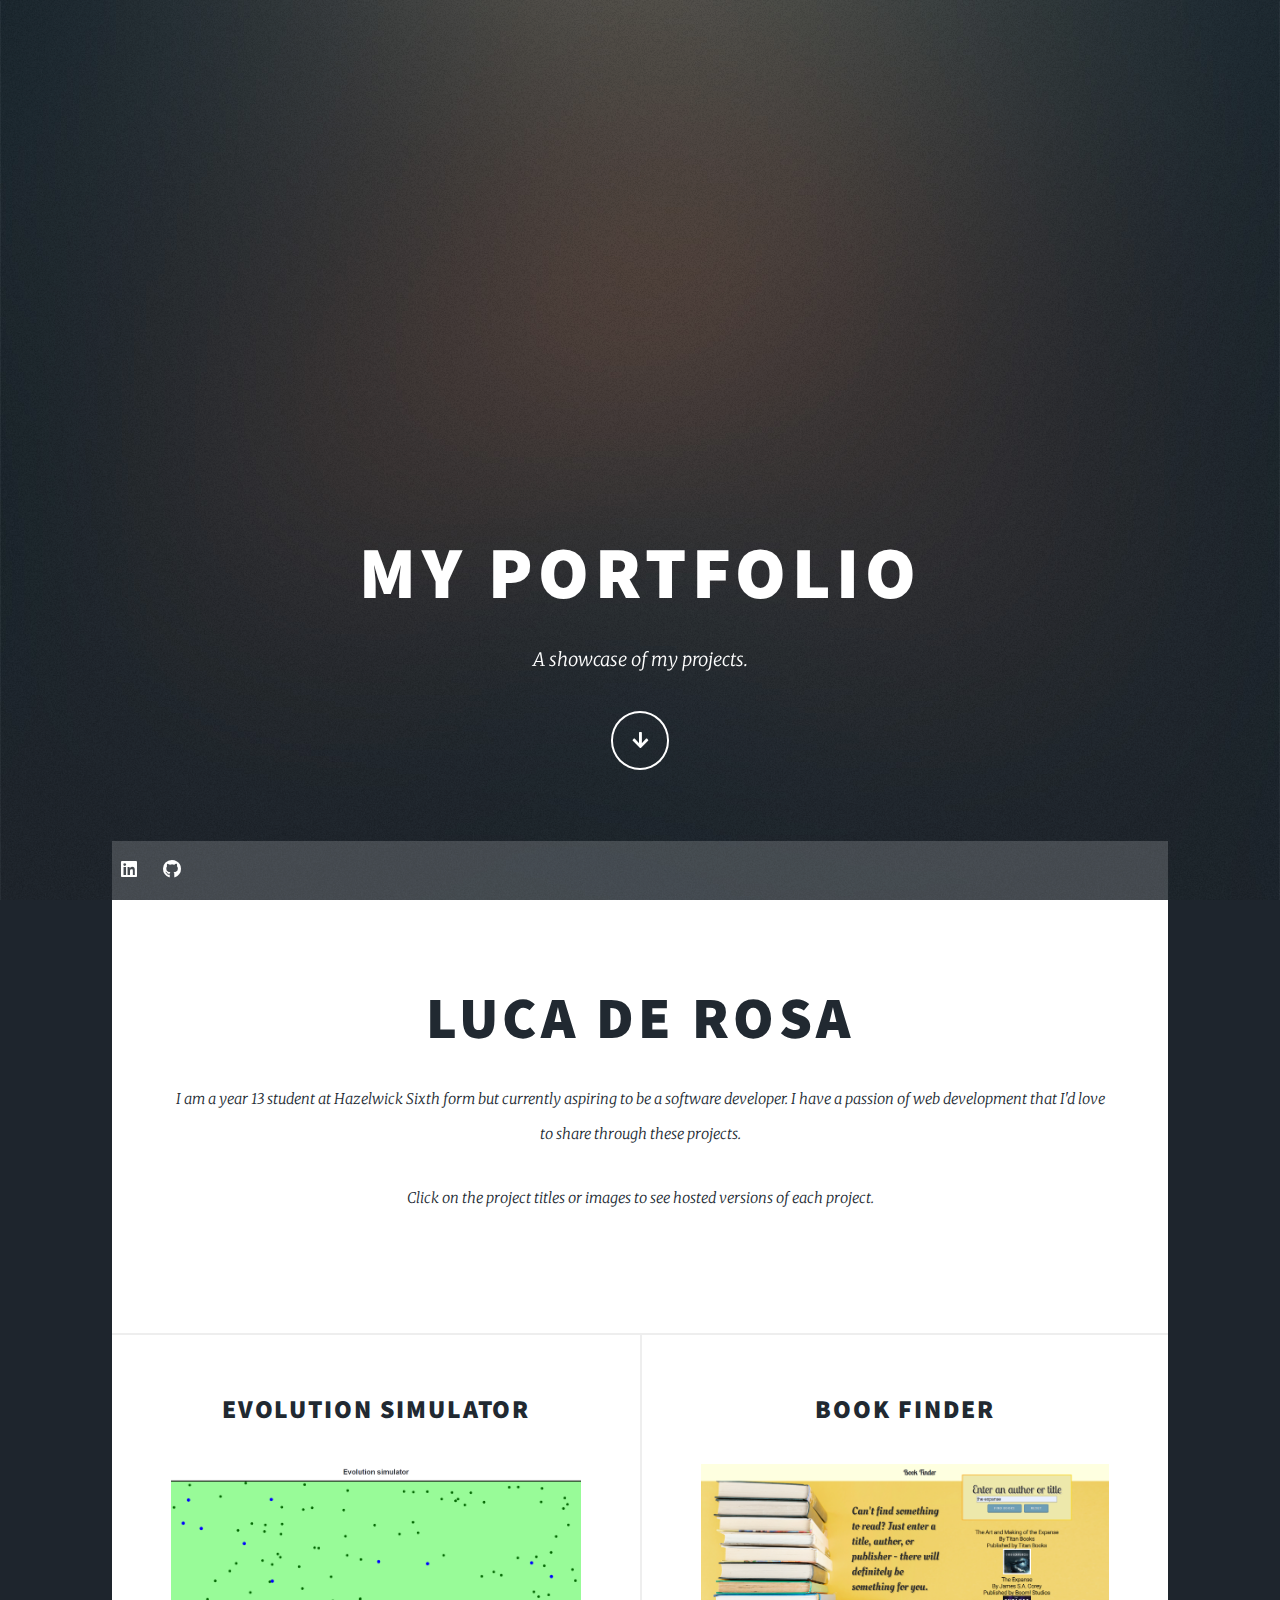
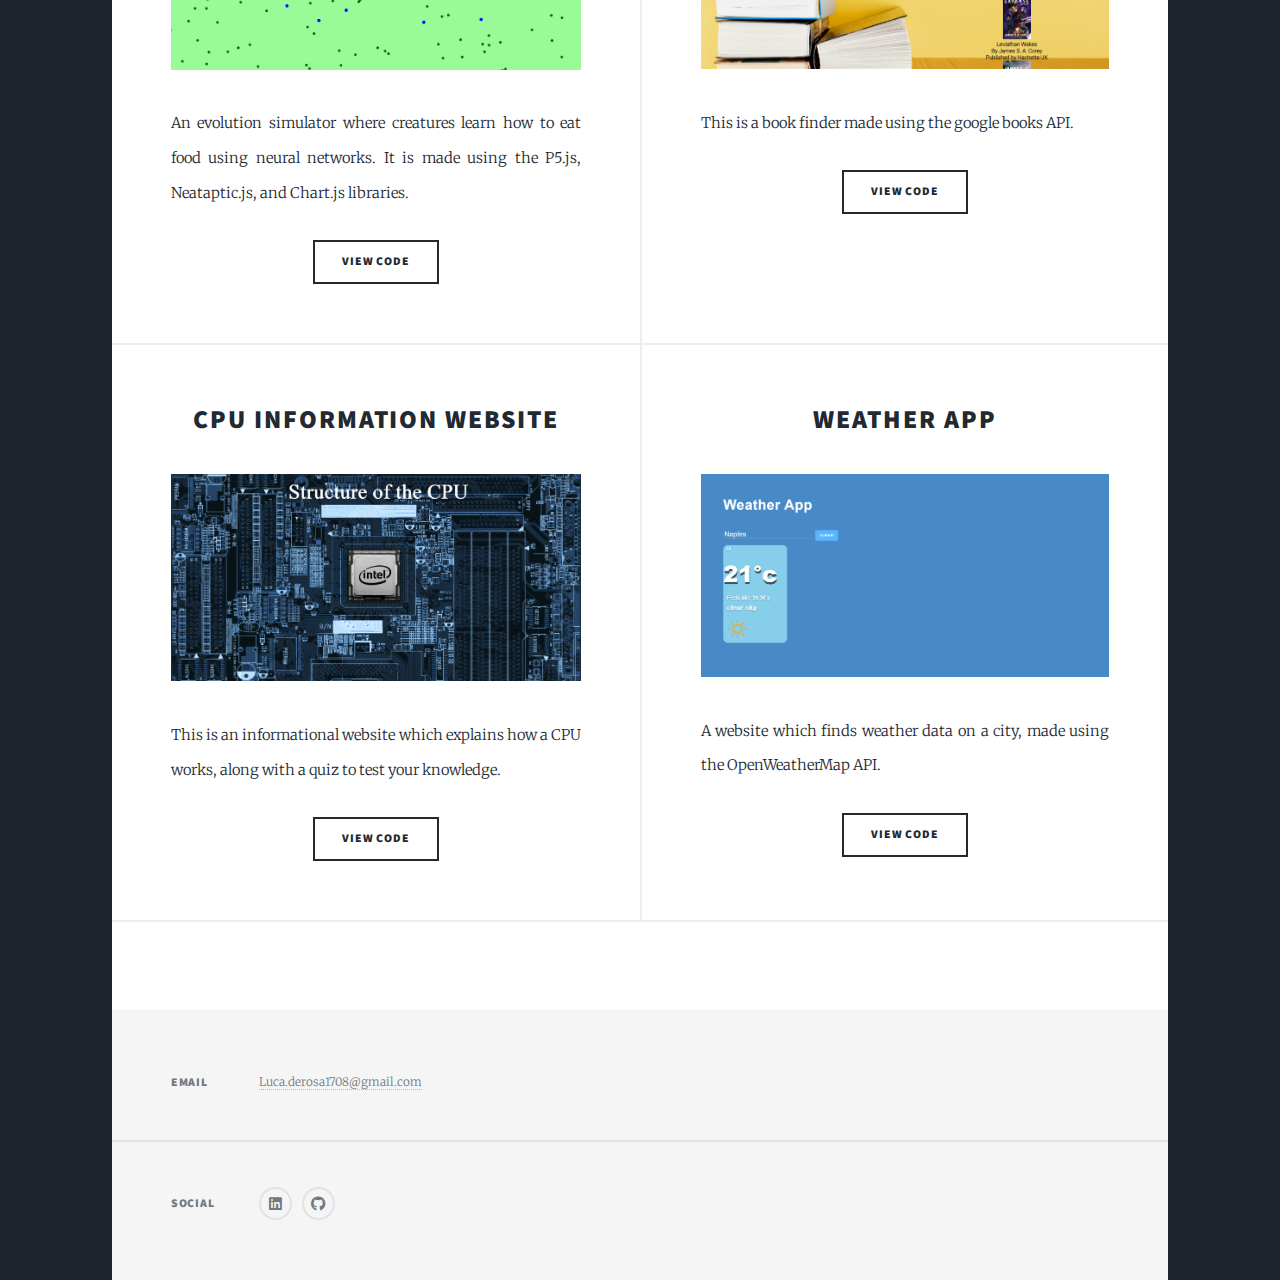
==== index.html @ 0106eb36 "Update index.html" ====
<!DOCTYPE HTML>
<!--
	Massively by HTML5 UP
	html5up.net | @ajlkn
	Free for personal and commercial use under the CCA 3.0 license (html5up.net/license)
-->
<html>
	<head>
		<title>Project Portfolio</title>
		<meta charset="utf-8" />
		<meta name="viewport" content="width=device-width, initial-scale=1, user-scalable=no" />
		<link rel="stylesheet" href="assets/css/main.css" />
		<noscript><link rel="stylesheet" href="assets/css/noscript.css" /></noscript>
	</head>
	<body class="is-preload">

		<!-- Wrapper -->
			<div id="wrapper" class="fade-in">

				<!-- Intro -->
					<div id="intro">
						<h1>My Portfolio</h1>
						<p>A showcase of my projects.</p>
						<ul class="actions">
							<li><a href="#header" class="button icon solid solo fa-arrow-down scrolly">Continue</a></li>
						</ul>
					</div>

				<!-- Header -->
					<header id="header"></header>
				<!-- Header -->


				

				<!-- Nav -->
					<nav id="nav">
						
						<ul class="icons">
							<li><a href="https://www.linkedin.com/in/luca-de-rosa-4002441b1/" target="_blank" class="icon brands fa-linkedin"><span class="label">LinkedIn</span></a></li>
							<li><a href="https://github.com/LJDR17" target="_blank" class="icon brands fa-github"><span class="label">GitHub</span></a></li>
						</ul>
					</nav>

				<!-- Main -->
					<div id="main">

						<!-- Featured Post -->
							<article class="post featured">
								<header class="major">
							
									<h2>Luca De Rosa</h2>
									<p>I am a year 13 student at Hazelwick Sixth form but currently aspiring to be a software developer. I have a passion of web development that I'd love to share through these projects.</p>
									<p>Click on the project titles or images to see hosted versions of each project.</p>
								</header>
								
								
							</article>

						<!-- Posts -->
							<section class="posts">
								<article>
									<header>
										
										<h2><a href="/Projects/Evolution-simulator-master/HTML%20project.html" target="_blank">Evolution Simulator<br /></a></h2>
									</header>
									<a href="/Projects/Evolution-simulator-master/HTML%20project.html" target="_blank" class="image fit"><img src="images/Evolution-simulator.PNG" alt="" /></a>
									<p>An evolution simulator where creatures learn how to eat food using neural networks. It is made using the P5.js, Neataptic.js, and Chart.js libraries.</p>
									<ul class="actions special">
										<li><a href="https://github.com/LJDR17/Evolution-simulator" target="_blank" class="button">View code</a></li>
									</ul>
								</article>
								<article>
									<header>
										
										<h2><a href="/Projects/Book%20Finder/index.html" target="_blank">Book Finder<br /></a></h2>
									</header>
									<a href="/Projects/Book%20Finder/index.html" target="_blank" class="image fit"><img src="images/BookFinder.PNG" alt="" /></a>
									<p>This is a book finder made using the google books API.</p>
									<ul class="actions special">
										<li><a href="https://github.com/LJDR17/JavaScript-programs/tree/master/Book%20finder" target="_blank" class="button">View code</a></li>
									</ul>
								</article>
								<article>
									<header>
										
										<h2><a href="/Projects/CPU/index.html" target="_blank">CPU information website<br /></a></h2>
									</header>
									<a href="/Projects/CPU/index.html" target="_blank" class="image fit"><img src="images/CPUwebsite.png" alt="" /></a>
									<p>This is an informational website which explains how a CPU works, along with a quiz to test your knowledge.</p>
									<ul class="actions special">
										<li><a href="https://github.com/LJDR17/Websites/tree/master/CPU" target="_blank" class="button">View code</a></li>
									</ul>
								</article>
								<article>
									<header>
										
										<h2><a href="/Projects/Weather%20app/index.html" target="_blank">Weather app<br /></a></h2>
									</header>
									<a href="/Projects/Weather%20app/index.html" target="_blank" class="image fit"><img src="images/weatherApp.PNG" alt="" /></a>
									<p>A website which finds weather data on a city, made using the OpenWeatherMap API.</p>
									<ul class="actions special">
										<li><a href="https://github.com/LJDR17/JavaScript-programs/tree/master/Weather%20app" target="_blank"class="button">View code</a></li>
									</ul>
								</article>
								
					
							</section>

						<!-- Footer -->
							<footer>
							</footer>

					</div>

				<!-- Footer -->
					<footer id="footer">
						
						<section class="split contact">
							
							<section>
								<h3>Email</h3>
								<p><a href="#">Luca.derosa1708@gmail.com</a></p>
							</section>
							<section>
								<h3>Social</h3>
								<ul class="icons alt">
									
									<li><a href="https://www.linkedin.com/in/luca-de-rosa-4002441b1/" target="_blank" class="icon brands alt fa-linkedin"><span class="label">LinkedIn</span></a></li>
									<li><a href="https://github.com/LJDR17" target="_blank" class="icon brands alt fa-github"><span class="label">GitHub</span></a></li>
								</ul>
							</section>
						</section>
					</footer>

				

			</div>

		<!-- Scripts -->
			<script src="assets/js/jquery.min.js"></script>
			<script src="assets/js/jquery.scrollex.min.js"></script>
			<script src="assets/js/jquery.scrolly.min.js"></script>
			<script src="assets/js/browser.min.js"></script>
			<script src="assets/js/breakpoints.min.js"></script>
			<script src="assets/js/util.js"></script>
			<script src="assets/js/main.js"></script>

	</body>
</html>
---- assets/css/main.css ----
@import url(fontawesome-all.min.css);
@import url("https://fonts.googleapis.com/css?family=Merriweather:300,700,300italic,700italic|Source+Sans+Pro:900");

/*
	Massively by HTML5 UP
	html5up.net | @ajlkn
	Free for personal and commercial use under the CCA 3.0 license (html5up.net/license)
*/

html, body, div, span, applet, object,
iframe, h1, h2, h3, h4, h5, h6, p, blockquote,
pre, a, abbr, acronym, address, big, cite,
code, del, dfn, em, img, ins, kbd, q, s, samp,
small, strike, strong, sub, sup, tt, var, b,
u, i, center, dl, dt, dd, ol, ul, li, fieldset,
form, label, legend, table, caption, tbody,
tfoot, thead, tr, th, td, article, aside,
canvas, details, embed, figure, figcaption,
footer, header, hgroup, menu, nav, output, ruby,
section, summary, time, mark, audio, video {
	margin: 0;
	padding: 0;
	border: 0;
	font-size: 100%;
	font: inherit;
	vertical-align: baseline;}

article, aside, details, figcaption, figure,
footer, header, hgroup, menu, nav, section {
	display: block;}

body {
	line-height: 1;
}

ol, ul {
	list-style: none;
}

blockquote, q {
	quotes: none;
}

	blockquote:before, blockquote:after, q:before, q:after {
		content: '';
		content: none;
	}

table {
	border-collapse: collapse;
	border-spacing: 0;
}

body {
	-webkit-text-size-adjust: none;
}

mark {
	background-color: transparent;
	color: inherit;
}

input::-moz-focus-inner {
	border: 0;
	padding: 0;
}

input, select, textarea {
	-moz-appearance: none;
	-webkit-appearance: none;
	-ms-appearance: none;
	appearance: none;
}

/* Basic */

	@-ms-viewport {
		width: device-width;
	}

	body {
		-ms-overflow-style: scrollbar;
	}

	@media screen and (max-width: 480px) {

		html, body {
			min-width: 320px;
		}

	}

	html {
		box-sizing: border-box;
	}

	*, *:before, *:after {
		box-sizing: inherit;
	}

	body {
		background-color: #1e252d;
	}

		body.is-preload *, body.is-preload *:before, body.is-preload *:after {
			-moz-animation: none !important;
			-webkit-animation: none !important;
			-ms-animation: none !important;
			animation: none !important;
			-moz-transition: none !important;
			-webkit-transition: none !important;
			-ms-transition: none !important;
			transition: none !important;
		}

/* Type */

	html {
		font-size: 16pt;
	}

		@media screen and (max-width: 1680px) {

			html {
				font-size: 12pt;
			}

		}

		@media screen and (max-width: 1280px) {

			html {
				font-size: 11pt;
			}

		}

		@media screen and (max-width: 360px) {

			html {
				font-size: 10pt;
			}

		}

	body {
		color: #212931;
	}

	body, input, select, textarea {
		font-family: "Merriweather", Georgia, serif;
		font-weight: 300;
		font-size: 1rem;
		line-height: 2.375;
	}

	a {
		-moz-transition: color 0.2s ease-in-out, background-color 0.2s ease-in-out, border-color 0.2s ease-in-out, box-shadow 0.2s ease-in-out;
		-webkit-transition: color 0.2s ease-in-out, background-color 0.2s ease-in-out, border-color 0.2s ease-in-out, box-shadow 0.2s ease-in-out;
		-ms-transition: color 0.2s ease-in-out, background-color 0.2s ease-in-out, border-color 0.2s ease-in-out, box-shadow 0.2s ease-in-out;
		transition: color 0.2s ease-in-out, background-color 0.2s ease-in-out, border-color 0.2s ease-in-out, box-shadow 0.2s ease-in-out;
		border-bottom: dotted 1px;
		text-decoration: none;
	}

		a:hover {
			border-bottom-color: transparent;
		}

	strong, b {
		font-weight: 600;
	}

	em, i {
		font-style: italic;
	}

	p {
		text-align: justify;
		margin: 0 0 2rem 0;
	}

	h1, h2, h3, h4, h5, h6 {
		font-family: "Source Sans Pro", Helvetica, sans-serif;
		font-weight: 900;
		line-height: 1.5;
		letter-spacing: 0.075em;
		text-transform: uppercase;
		margin: 0 0 1rem 0;
	}

		h1 a, h2 a, h3 a, h4 a, h5 a, h6 a {
			border-bottom: 0;
			color: inherit;
			text-decoration: none;
		}

	h1 {
		font-size: 4rem;
		line-height: 1.1;
		margin: 0 0 2rem 0;
	}

	h2 {
		font-size: 1.75rem;
		line-height: 1.3;
		margin: 0 0 1.5rem 0;
	}

	h3 {
		font-size: 1.25rem;
		margin: 0 0 1.5rem 0;
	}

	h4 {
		font-size: 1rem;
	}

	h5 {
		font-size: 0.9rem;
	}

	h6 {
		font-size: 0.8rem;
	}

	sub {
		font-size: 0.8rem;
		position: relative;
		top: 0.5rem;
	}

	sup {
		font-size: 0.8rem;
		position: relative;
		top: -0.5rem;
	}

	blockquote {
		border-left: solid 4px;
		font-style: italic;
		margin: 0 0 2rem 0;
		padding: 0.5rem 0 0.5rem 2rem;
	}

	code {
		border: solid 2px;
		font-family: "Courier New", monospace;
		font-size: 0.9rem;
		margin: 0 0.25rem;
		padding: 0.25rem 0.65rem;
	}

	pre {
		-webkit-overflow-scrolling: touch;
		font-family: "Courier New", monospace;
		font-size: 0.9rem;
		margin: 0 0 2rem 0;
	}

		pre code {
			display: block;
			line-height: 1.75;
			padding: 1rem 1.5rem;
			overflow-x: auto;
		}

	hr {
		border: 0;
		border-bottom: solid 2px;
		margin: 3rem 0;
	}

		hr.major {
			margin: 5rem 0;
		}

	.align-left {
		text-align: left;
	}

	.align-center {
		text-align: center;
	}

	.align-right {
		text-align: right;
	}

	input, select, textarea {
		color: #212931;
	}

	a {
		color: #212931;
		border-bottom-color: rgba(33, 41, 49, 0.5);
	}

		a:hover {
			border-bottom-color: transparent;
			color: #18bfef !important;
		}

	strong, b {
		color: #212931;
	}

	h1, h2, h3, h4, h5, h6 {
		color: #212931;
	}

	blockquote {
		border-left-color: #eeeeee;
	}

	code {
		background: rgba(220, 220, 220, 0.25);
		border-color: #eeeeee;
	}

	hr {
		border-bottom-color: #eeeeee;
	}

/* Row */

	.row {
		display: flex;
		flex-wrap: wrap;
		box-sizing: border-box;
		align-items: stretch;
	}

		.row > * {
			box-sizing: border-box;
		}

		.row.gtr-uniform > * > :last-child {
			margin-bottom: 0;
		}

		.row.aln-left {
			justify-content: flex-start;
		}

		.row.aln-center {
			justify-content: center;
		}

		.row.aln-right {
			justify-content: flex-end;
		}

		.row.aln-top {
			align-items: flex-start;
		}

		.row.aln-middle {
			align-items: center;
		}

		.row.aln-bottom {
			align-items: flex-end;
		}

		.row > .imp {
			order: -1;
		}

		.row > .col-1 {
			width: 8.33333%;
		}

		.row > .off-1 {
			margin-left: 8.33333%;
		}

		.row > .col-2 {
			width: 16.66667%;
		}

		.row > .off-2 {
			margin-left: 16.66667%;
		}

		.row > .col-3 {
			width: 25%;
		}

		.row > .off-3 {
			margin-left: 25%;
		}

		.row > .col-4 {
			width: 33.33333%;
		}

		.row > .off-4 {
			margin-left: 33.33333%;
		}

		.row > .col-5 {
			width: 41.66667%;
		}

		.row > .off-5 {
			margin-left: 41.66667%;
		}

		.row > .col-6 {
			width: 50%;
		}

		.row > .off-6 {
			margin-left: 50%;
		}

		.row > .col-7 {
			width: 58.33333%;
		}

		.row > .off-7 {
			margin-left: 58.33333%;
		}

		.row > .col-8 {
			width: 66.66667%;
		}

		.row > .off-8 {
			margin-left: 66.66667%;
		}

		.row > .col-9 {
			width: 75%;
		}

		.row > .off-9 {
			margin-left: 75%;
		}

		.row > .col-10 {
			width: 83.33333%;
		}

		.row > .off-10 {
			margin-left: 83.33333%;
		}

		.row > .col-11 {
			width: 91.66667%;
		}

		.row > .off-11 {
			margin-left: 91.66667%;
		}

		.row > .col-12 {
			width: 100%;
		}

		.row > .off-12 {
			margin-left: 100%;
		}

		.row.gtr-0 {
			margin-top: 0;
			margin-left: 0rem;
		}

			.row.gtr-0 > * {
				padding: 0 0 0 0rem;
			}

			.row.gtr-0.gtr-uniform {
				margin-top: 0rem;
			}

				.row.gtr-0.gtr-uniform > * {
					padding-top: 0rem;
				}

		.row.gtr-25 {
			margin-top: 0;
			margin-left: -0.375rem;
		}

			.row.gtr-25 > * {
				padding: 0 0 0 0.375rem;
			}

			.row.gtr-25.gtr-uniform {
				margin-top: -0.375rem;
			}

				.row.gtr-25.gtr-uniform > * {
					padding-top: 0.375rem;
				}

		.row.gtr-50 {
			margin-top: 0;
			margin-left: -0.75rem;
		}

			.row.gtr-50 > * {
				padding: 0 0 0 0.75rem;
			}

			.row.gtr-50.gtr-uniform {
				margin-top: -0.75rem;
			}

				.row.gtr-50.gtr-uniform > * {
					padding-top: 0.75rem;
				}

		.row {
			margin-top: 0;
			margin-left: -1.5rem;
		}

			.row > * {
				padding: 0 0 0 1.5rem;
			}

			.row.gtr-uniform {
				margin-top: -1.5rem;
			}

				.row.gtr-uniform > * {
					padding-top: 1.5rem;
				}

		.row.gtr-150 {
			margin-top: 0;
			margin-left: -2.25rem;
		}

			.row.gtr-150 > * {
				padding: 0 0 0 2.25rem;
			}

			.row.gtr-150.gtr-uniform {
				margin-top: -2.25rem;
			}

				.row.gtr-150.gtr-uniform > * {
					padding-top: 2.25rem;
				}

		.row.gtr-200 {
			margin-top: 0;
			margin-left: -3rem;
		}

			.row.gtr-200 > * {
				padding: 0 0 0 3rem;
			}

			.row.gtr-200.gtr-uniform {
				margin-top: -3rem;
			}

				.row.gtr-200.gtr-uniform > * {
					padding-top: 3rem;
				}

		@media screen and (max-width: 1680px) {

			.row {
				display: flex;
				flex-wrap: wrap;
				box-sizing: border-box;
				align-items: stretch;
			}

				.row > * {
					box-sizing: border-box;
				}

				.row.gtr-uniform > * > :last-child {
					margin-bottom: 0;
				}

				.row.aln-left {
					justify-content: flex-start;
				}

				.row.aln-center {
					justify-content: center;
				}

				.row.aln-right {
					justify-content: flex-end;
				}

				.row.aln-top {
					align-items: flex-start;
				}

				.row.aln-middle {
					align-items: center;
				}

				.row.aln-bottom {
					align-items: flex-end;
				}

				.row > .imp-xlarge {
					order: -1;
				}

				.row > .col-1-xlarge {
					width: 8.33333%;
				}

				.row > .off-1-xlarge {
					margin-left: 8.33333%;
				}

				.row > .col-2-xlarge {
					width: 16.66667%;
				}

				.row > .off-2-xlarge {
					margin-left: 16.66667%;
				}

				.row > .col-3-xlarge {
					width: 25%;
				}

				.row > .off-3-xlarge {
					margin-left: 25%;
				}

				.row > .col-4-xlarge {
					width: 33.33333%;
				}

				.row > .off-4-xlarge {
					margin-left: 33.33333%;
				}

				.row > .col-5-xlarge {
					width: 41.66667%;
				}

				.row > .off-5-xlarge {
					margin-left: 41.66667%;
				}

				.row > .col-6-xlarge {
					width: 50%;
				}

				.row > .off-6-xlarge {
					margin-left: 50%;
				}

				.row > .col-7-xlarge {
					width: 58.33333%;
				}

				.row > .off-7-xlarge {
					margin-left: 58.33333%;
				}

				.row > .col-8-xlarge {
					width: 66.66667%;
				}

				.row > .off-8-xlarge {
					margin-left: 66.66667%;
				}

				.row > .col-9-xlarge {
					width: 75%;
				}

				.row > .off-9-xlarge {
					margin-left: 75%;
				}

				.row > .col-10-xlarge {
					width: 83.33333%;
				}

				.row > .off-10-xlarge {
					margin-left: 83.33333%;
				}

				.row > .col-11-xlarge {
					width: 91.66667%;
				}

				.row > .off-11-xlarge {
					margin-left: 91.66667%;
				}

				.row > .col-12-xlarge {
					width: 100%;
				}

				.row > .off-12-xlarge {
					margin-left: 100%;
				}

				.row.gtr-0 {
					margin-top: 0;
					margin-left: 0rem;
				}

					.row.gtr-0 > * {
						padding: 0 0 0 0rem;
					}

					.row.gtr-0.gtr-uniform {
						margin-top: 0rem;
					}

						.row.gtr-0.gtr-uniform > * {
							padding-top: 0rem;
						}

				.row.gtr-25 {
					margin-top: 0;
					margin-left: -0.375rem;
				}

					.row.gtr-25 > * {
						padding: 0 0 0 0.375rem;
					}

					.row.gtr-25.gtr-uniform {
						margin-top: -0.375rem;
					}

						.row.gtr-25.gtr-uniform > * {
							padding-top: 0.375rem;
						}

				.row.gtr-50 {
					margin-top: 0;
					margin-left: -0.75rem;
				}

					.row.gtr-50 > * {
						padding: 0 0 0 0.75rem;
					}

					.row.gtr-50.gtr-uniform {
						margin-top: -0.75rem;
					}

						.row.gtr-50.gtr-uniform > * {
							padding-top: 0.75rem;
						}

				.row {
					margin-top: 0;
					margin-left: -1.5rem;
				}

					.row > * {
						padding: 0 0 0 1.5rem;
					}

					.row.gtr-uniform {
						margin-top: -1.5rem;
					}

						.row.gtr-uniform > * {
							padding-top: 1.5rem;
						}

				.row.gtr-150 {
					margin-top: 0;
					margin-left: -2.25rem;
				}

					.row.gtr-150 > * {
						padding: 0 0 0 2.25rem;
					}

					.row.gtr-150.gtr-uniform {
						margin-top: -2.25rem;
					}

						.row.gtr-150.gtr-uniform > * {
							padding-top: 2.25rem;
						}

				.row.gtr-200 {
					margin-top: 0;
					margin-left: -3rem;
				}

					.row.gtr-200 > * {
						padding: 0 0 0 3rem;
					}

					.row.gtr-200.gtr-uniform {
						margin-top: -3rem;
					}

						.row.gtr-200.gtr-uniform > * {
							padding-top: 3rem;
						}

		}

		@media screen and (max-width: 1280px) {

			.row {
				display: flex;
				flex-wrap: wrap;
				box-sizing: border-box;
				align-items: stretch;
			}

				.row > * {
					box-sizing: border-box;
				}

				.row.gtr-uniform > * > :last-child {
					margin-bottom: 0;
				}

				.row.aln-left {
					justify-content: flex-start;
				}

				.row.aln-center {
					justify-content: center;
				}

				.row.aln-right {
					justify-content: flex-end;
				}

				.row.aln-top {
					align-items: flex-start;
				}

				.row.aln-middle {
					align-items: center;
				}

				.row.aln-bottom {
					align-items: flex-end;
				}

				.row > .imp-large {
					order: -1;
				}

				.row > .col-1-large {
					width: 8.33333%;
				}

				.row > .off-1-large {
					margin-left: 8.33333%;
				}

				.row > .col-2-large {
					width: 16.66667%;
				}

				.row > .off-2-large {
					margin-left: 16.66667%;
				}

				.row > .col-3-large {
					width: 25%;
				}

				.row > .off-3-large {
					margin-left: 25%;
				}

				.row > .col-4-large {
					width: 33.33333%;
				}

				.row > .off-4-large {
					margin-left: 33.33333%;
				}

				.row > .col-5-large {
					width: 41.66667%;
				}

				.row > .off-5-large {
					margin-left: 41.66667%;
				}

				.row > .col-6-large {
					width: 50%;
				}

				.row > .off-6-large {
					margin-left: 50%;
				}

				.row > .col-7-large {
					width: 58.33333%;
				}

				.row > .off-7-large {
					margin-left: 58.33333%;
				}

				.row > .col-8-large {
					width: 66.66667%;
				}

				.row > .off-8-large {
					margin-left: 66.66667%;
				}

				.row > .col-9-large {
					width: 75%;
				}

				.row > .off-9-large {
					margin-left: 75%;
				}

				.row > .col-10-large {
					width: 83.33333%;
				}

				.row > .off-10-large {
					margin-left: 83.33333%;
				}

				.row > .col-11-large {
					width: 91.66667%;
				}

				.row > .off-11-large {
					margin-left: 91.66667%;
				}

				.row > .col-12-large {
					width: 100%;
				}

				.row > .off-12-large {
					margin-left: 100%;
				}

				.row.gtr-0 {
					margin-top: 0;
					margin-left: 0rem;
				}

					.row.gtr-0 > * {
						padding: 0 0 0 0rem;
					}

					.row.gtr-0.gtr-uniform {
						margin-top: 0rem;
					}

						.row.gtr-0.gtr-uniform > * {
							padding-top: 0rem;
						}

				.row.gtr-25 {
					margin-top: 0;
					margin-left: -0.375rem;
				}

					.row.gtr-25 > * {
						padding: 0 0 0 0.375rem;
					}

					.row.gtr-25.gtr-uniform {
						margin-top: -0.375rem;
					}

						.row.gtr-25.gtr-uniform > * {
							padding-top: 0.375rem;
						}

				.row.gtr-50 {
					margin-top: 0;
					margin-left: -0.75rem;
				}

					.row.gtr-50 > * {
						padding: 0 0 0 0.75rem;
					}

					.row.gtr-50.gtr-uniform {
						margin-top: -0.75rem;
					}

						.row.gtr-50.gtr-uniform > * {
							padding-top: 0.75rem;
						}

				.row {
					margin-top: 0;
					margin-left: -1.5rem;
				}

					.row > * {
						padding: 0 0 0 1.5rem;
					}

					.row.gtr-uniform {
						margin-top: -1.5rem;
					}

						.row.gtr-uniform > * {
							padding-top: 1.5rem;
						}

				.row.gtr-150 {
					margin-top: 0;
					margin-left: -2.25rem;
				}

					.row.gtr-150 > * {
						padding: 0 0 0 2.25rem;
					}

					.row.gtr-150.gtr-uniform {
						margin-top: -2.25rem;
					}

						.row.gtr-150.gtr-uniform > * {
							padding-top: 2.25rem;
						}

				.row.gtr-200 {
					margin-top: 0;
					margin-left: -3rem;
				}

					.row.gtr-200 > * {
						padding: 0 0 0 3rem;
					}

					.row.gtr-200.gtr-uniform {
						margin-top: -3rem;
					}

						.row.gtr-200.gtr-uniform > * {
							padding-top: 3rem;
						}

		}

		@media screen and (max-width: 980px) {

			.row {
				display: flex;
				flex-wrap: wrap;
				box-sizing: border-box;
				align-items: stretch;
			}

				.row > * {
					box-sizing: border-box;
				}

				.row.gtr-uniform > * > :last-child {
					margin-bottom: 0;
				}

				.row.aln-left {
					justify-content: flex-start;
				}

				.row.aln-center {
					justify-content: center;
				}

				.row.aln-right {
					justify-content: flex-end;
				}

				.row.aln-top {
					align-items: flex-start;
				}

				.row.aln-middle {
					align-items: center;
				}

				.row.aln-bottom {
					align-items: flex-end;
				}

				.row > .imp-medium {
					order: -1;
				}

				.row > .col-1-medium {
					width: 8.33333%;
				}

				.row > .off-1-medium {
					margin-left: 8.33333%;
				}

				.row > .col-2-medium {
					width: 16.66667%;
				}

				.row > .off-2-medium {
					margin-left: 16.66667%;
				}

				.row > .col-3-medium {
					width: 25%;
				}

				.row > .off-3-medium {
					margin-left: 25%;
				}

				.row > .col-4-medium {
					width: 33.33333%;
				}

				.row > .off-4-medium {
					margin-left: 33.33333%;
				}

				.row > .col-5-medium {
					width: 41.66667%;
				}

				.row > .off-5-medium {
					margin-left: 41.66667%;
				}

				.row > .col-6-medium {
					width: 50%;
				}

				.row > .off-6-medium {
					margin-left: 50%;
				}

				.row > .col-7-medium {
					width: 58.33333%;
				}

				.row > .off-7-medium {
					margin-left: 58.33333%;
				}

				.row > .col-8-medium {
					width: 66.66667%;
				}

				.row > .off-8-medium {
					margin-left: 66.66667%;
				}

				.row > .col-9-medium {
					width: 75%;
				}

				.row > .off-9-medium {
					margin-left: 75%;
				}

				.row > .col-10-medium {
					width: 83.33333%;
				}

				.row > .off-10-medium {
					margin-left: 83.33333%;
				}

				.row > .col-11-medium {
					width: 91.66667%;
				}

				.row > .off-11-medium {
					margin-left: 91.66667%;
				}

				.row > .col-12-medium {
					width: 100%;
				}

				.row > .off-12-medium {
					margin-left: 100%;
				}

				.row.gtr-0 {
					margin-top: 0;
					margin-left: 0rem;
				}

					.row.gtr-0 > * {
						padding: 0 0 0 0rem;
					}

					.row.gtr-0.gtr-uniform {
						margin-top: 0rem;
					}

						.row.gtr-0.gtr-uniform > * {
							padding-top: 0rem;
						}

				.row.gtr-25 {
					margin-top: 0;
					margin-left: -0.375rem;
				}

					.row.gtr-25 > * {
						padding: 0 0 0 0.375rem;
					}

					.row.gtr-25.gtr-uniform {
						margin-top: -0.375rem;
					}

						.row.gtr-25.gtr-uniform > * {
							padding-top: 0.375rem;
						}

				.row.gtr-50 {
					margin-top: 0;
					margin-left: -0.75rem;
				}

					.row.gtr-50 > * {
						padding: 0 0 0 0.75rem;
					}

					.row.gtr-50.gtr-uniform {
						margin-top: -0.75rem;
					}

						.row.gtr-50.gtr-uniform > * {
							padding-top: 0.75rem;
						}

				.row {
					margin-top: 0;
					margin-left: -1.5rem;
				}

					.row > * {
						padding: 0 0 0 1.5rem;
					}

					.row.gtr-uniform {
						margin-top: -1.5rem;
					}

						.row.gtr-uniform > * {
							padding-top: 1.5rem;
						}

				.row.gtr-150 {
					margin-top: 0;
					margin-left: -2.25rem;
				}

					.row.gtr-150 > * {
						padding: 0 0 0 2.25rem;
					}

					.row.gtr-150.gtr-uniform {
						margin-top: -2.25rem;
					}

						.row.gtr-150.gtr-uniform > * {
							padding-top: 2.25rem;
						}

				.row.gtr-200 {
					margin-top: 0;
					margin-left: -3rem;
				}

					.row.gtr-200 > * {
						padding: 0 0 0 3rem;
					}

					.row.gtr-200.gtr-uniform {
						margin-top: -3rem;
					}

						.row.gtr-200.gtr-uniform > * {
							padding-top: 3rem;
						}

		}

		@media screen and (max-width: 736px) {

			.row {
				display: flex;
				flex-wrap: wrap;
				box-sizing: border-box;
				align-items: stretch;
			}

				.row > * {
					box-sizing: border-box;
				}

				.row.gtr-uniform > * > :last-child {
					margin-bottom: 0;
				}

				.row.aln-left {
					justify-content: flex-start;
				}

				.row.aln-center {
					justify-content: center;
				}

				.row.aln-right {
					justify-content: flex-end;
				}

				.row.aln-top {
					align-items: flex-start;
				}

				.row.aln-middle {
					align-items: center;
				}

				.row.aln-bottom {
					align-items: flex-end;
				}

				.row > .imp-small {
					order: -1;
				}

				.row > .col-1-small {
					width: 8.33333%;
				}

				.row > .off-1-small {
					margin-left: 8.33333%;
				}

				.row > .col-2-small {
					width: 16.66667%;
				}

				.row > .off-2-small {
					margin-left: 16.66667%;
				}

				.row > .col-3-small {
					width: 25%;
				}

				.row > .off-3-small {
					margin-left: 25%;
				}

				.row > .col-4-small {
					width: 33.33333%;
				}

				.row > .off-4-small {
					margin-left: 33.33333%;
				}

				.row > .col-5-small {
					width: 41.66667%;
				}

				.row > .off-5-small {
					margin-left: 41.66667%;
				}

				.row > .col-6-small {
					width: 50%;
				}

				.row > .off-6-small {
					margin-left: 50%;
				}

				.row > .col-7-small {
					width: 58.33333%;
				}

				.row > .off-7-small {
					margin-left: 58.33333%;
				}

				.row > .col-8-small {
					width: 66.66667%;
				}

				.row > .off-8-small {
					margin-left: 66.66667%;
				}

				.row > .col-9-small {
					width: 75%;
				}

				.row > .off-9-small {
					margin-left: 75%;
				}

				.row > .col-10-small {
					width: 83.33333%;
				}

				.row > .off-10-small {
					margin-left: 83.33333%;
				}

				.row > .col-11-small {
					width: 91.66667%;
				}

				.row > .off-11-small {
					margin-left: 91.66667%;
				}

				.row > .col-12-small {
					width: 100%;
				}

				.row > .off-12-small {
					margin-left: 100%;
				}

				.row.gtr-0 {
					margin-top: 0;
					margin-left: 0rem;
				}

					.row.gtr-0 > * {
						padding: 0 0 0 0rem;
					}

					.row.gtr-0.gtr-uniform {
						margin-top: 0rem;
					}

						.row.gtr-0.gtr-uniform > * {
							padding-top: 0rem;
						}

				.row.gtr-25 {
					margin-top: 0;
					margin-left: -0.375rem;
				}

					.row.gtr-25 > * {
						padding: 0 0 0 0.375rem;
					}

					.row.gtr-25.gtr-uniform {
						margin-top: -0.375rem;
					}

						.row.gtr-25.gtr-uniform > * {
							padding-top: 0.375rem;
						}

				.row.gtr-50 {
					margin-top: 0;
					margin-left: -0.75rem;
				}

					.row.gtr-50 > * {
						padding: 0 0 0 0.75rem;
					}

					.row.gtr-50.gtr-uniform {
						margin-top: -0.75rem;
					}

						.row.gtr-50.gtr-uniform > * {
							padding-top: 0.75rem;
						}

				.row {
					margin-top: 0;
					margin-left: -1.5rem;
				}

					.row > * {
						padding: 0 0 0 1.5rem;
					}

					.row.gtr-uniform {
						margin-top: -1.5rem;
					}

						.row.gtr-uniform > * {
							padding-top: 1.5rem;
						}

				.row.gtr-150 {
					margin-top: 0;
					margin-left: -2.25rem;
				}

					.row.gtr-150 > * {
						padding: 0 0 0 2.25rem;
					}

					.row.gtr-150.gtr-uniform {
						margin-top: -2.25rem;
					}

						.row.gtr-150.gtr-uniform > * {
							padding-top: 2.25rem;
						}

				.row.gtr-200 {
					margin-top: 0;
					margin-left: -3rem;
				}

					.row.gtr-200 > * {
						padding: 0 0 0 3rem;
					}

					.row.gtr-200.gtr-uniform {
						margin-top: -3rem;
					}

						.row.gtr-200.gtr-uniform > * {
							padding-top: 3rem;
						}

		}

		@media screen and (max-width: 480px) {

			.row {
				display: flex;
				flex-wrap: wrap;
				box-sizing: border-box;
				align-items: stretch;
			}

				.row > * {
					box-sizing: border-box;
				}

				.row.gtr-uniform > * > :last-child {
					margin-bottom: 0;
				}

				.row.aln-left {
					justify-content: flex-start;
				}

				.row.aln-center {
					justify-content: center;
				}

				.row.aln-right {
					justify-content: flex-end;
				}

				.row.aln-top {
					align-items: flex-start;
				}

				.row.aln-middle {
					align-items: center;
				}

				.row.aln-bottom {
					align-items: flex-end;
				}

				.row > .imp-xsmall {
					order: -1;
				}

				.row > .col-1-xsmall {
					width: 8.33333%;
				}

				.row > .off-1-xsmall {
					margin-left: 8.33333%;
				}

				.row > .col-2-xsmall {
					width: 16.66667%;
				}

				.row > .off-2-xsmall {
					margin-left: 16.66667%;
				}

				.row > .col-3-xsmall {
					width: 25%;
				}

				.row > .off-3-xsmall {
					margin-left: 25%;
				}

				.row > .col-4-xsmall {
					width: 33.33333%;
				}

				.row > .off-4-xsmall {
					margin-left: 33.33333%;
				}

				.row > .col-5-xsmall {
					width: 41.66667%;
				}

				.row > .off-5-xsmall {
					margin-left: 41.66667%;
				}

				.row > .col-6-xsmall {
					width: 50%;
				}

				.row > .off-6-xsmall {
					margin-left: 50%;
				}

				.row > .col-7-xsmall {
					width: 58.33333%;
				}

				.row > .off-7-xsmall {
					margin-left: 58.33333%;
				}

				.row > .col-8-xsmall {
					width: 66.66667%;
				}

				.row > .off-8-xsmall {
					margin-left: 66.66667%;
				}

				.row > .col-9-xsmall {
					width: 75%;
				}

				.row > .off-9-xsmall {
					margin-left: 75%;
				}

				.row > .col-10-xsmall {
					width: 83.33333%;
				}

				.row > .off-10-xsmall {
					margin-left: 83.33333%;
				}

				.row > .col-11-xsmall {
					width: 91.66667%;
				}

				.row > .off-11-xsmall {
					margin-left: 91.66667%;
				}

				.row > .col-12-xsmall {
					width: 100%;
				}

				.row > .off-12-xsmall {
					margin-left: 100%;
				}

				.row.gtr-0 {
					margin-top: 0;
					margin-left: 0rem;
				}

					.row.gtr-0 > * {
						padding: 0 0 0 0rem;
					}

					.row.gtr-0.gtr-uniform {
						margin-top: 0rem;
					}

						.row.gtr-0.gtr-uniform > * {
							padding-top: 0rem;
						}

				.row.gtr-25 {
					margin-top: 0;
					margin-left: -0.375rem;
				}

					.row.gtr-25 > * {
						padding: 0 0 0 0.375rem;
					}

					.row.gtr-25.gtr-uniform {
						margin-top: -0.375rem;
					}

						.row.gtr-25.gtr-uniform > * {
							padding-top: 0.375rem;
						}

				.row.gtr-50 {
					margin-top: 0;
					margin-left: -0.75rem;
				}

					.row.gtr-50 > * {
						padding: 0 0 0 0.75rem;
					}

					.row.gtr-50.gtr-uniform {
						margin-top: -0.75rem;
					}

						.row.gtr-50.gtr-uniform > * {
							padding-top: 0.75rem;
						}

				.row {
					margin-top: 0;
					margin-left: -1.5rem;
				}

					.row > * {
						padding: 0 0 0 1.5rem;
					}

					.row.gtr-uniform {
						margin-top: -1.5rem;
					}

						.row.gtr-uniform > * {
							padding-top: 1.5rem;
						}

				.row.gtr-150 {
					margin-top: 0;
					margin-left: -2.25rem;
				}

					.row.gtr-150 > * {
						padding: 0 0 0 2.25rem;
					}

					.row.gtr-150.gtr-uniform {
						margin-top: -2.25rem;
					}

						.row.gtr-150.gtr-uniform > * {
							padding-top: 2.25rem;
						}

				.row.gtr-200 {
					margin-top: 0;
					margin-left: -3rem;
				}

					.row.gtr-200 > * {
						padding: 0 0 0 3rem;
					}

					.row.gtr-200.gtr-uniform {
						margin-top: -3rem;
					}

						.row.gtr-200.gtr-uniform > * {
							padding-top: 3rem;
						}

		}

		@media screen and (max-width: 360px) {

			.row {
				display: flex;
				flex-wrap: wrap;
				box-sizing: border-box;
				align-items: stretch;
			}

				.row > * {
					box-sizing: border-box;
				}

				.row.gtr-uniform > * > :last-child {
					margin-bottom: 0;
				}

				.row.aln-left {
					justify-content: flex-start;
				}

				.row.aln-center {
					justify-content: center;
				}

				.row.aln-right {
					justify-content: flex-end;
				}

				.row.aln-top {
					align-items: flex-start;
				}

				.row.aln-middle {
					align-items: center;
				}

				.row.aln-bottom {
					align-items: flex-end;
				}

				.row > .imp-xxsmall {
					order: -1;
				}

				.row > .col-1-xxsmall {
					width: 8.33333%;
				}

				.row > .off-1-xxsmall {
					margin-left: 8.33333%;
				}

				.row > .col-2-xxsmall {
					width: 16.66667%;
				}

				.row > .off-2-xxsmall {
					margin-left: 16.66667%;
				}

				.row > .col-3-xxsmall {
					width: 25%;
				}

				.row > .off-3-xxsmall {
					margin-left: 25%;
				}

				.row > .col-4-xxsmall {
					width: 33.33333%;
				}

				.row > .off-4-xxsmall {
					margin-left: 33.33333%;
				}

				.row > .col-5-xxsmall {
					width: 41.66667%;
				}

				.row > .off-5-xxsmall {
					margin-left: 41.66667%;
				}

				.row > .col-6-xxsmall {
					width: 50%;
				}

				.row > .off-6-xxsmall {
					margin-left: 50%;
				}

				.row > .col-7-xxsmall {
					width: 58.33333%;
				}

				.row > .off-7-xxsmall {
					margin-left: 58.33333%;
				}

				.row > .col-8-xxsmall {
					width: 66.66667%;
				}

				.row > .off-8-xxsmall {
					margin-left: 66.66667%;
				}

				.row > .col-9-xxsmall {
					width: 75%;
				}

				.row > .off-9-xxsmall {
					margin-left: 75%;
				}

				.row > .col-10-xxsmall {
					width: 83.33333%;
				}

				.row > .off-10-xxsmall {
					margin-left: 83.33333%;
				}

				.row > .col-11-xxsmall {
					width: 91.66667%;
				}

				.row > .off-11-xxsmall {
					margin-left: 91.66667%;
				}

				.row > .col-12-xxsmall {
					width: 100%;
				}

				.row > .off-12-xxsmall {
					margin-left: 100%;
				}

				.row.gtr-0 {
					margin-top: 0;
					margin-left: 0rem;
				}

					.row.gtr-0 > * {
						padding: 0 0 0 0rem;
					}

					.row.gtr-0.gtr-uniform {
						margin-top: 0rem;
					}

						.row.gtr-0.gtr-uniform > * {
							padding-top: 0rem;
						}

				.row.gtr-25 {
					margin-top: 0;
					margin-left: -0.375rem;
				}

					.row.gtr-25 > * {
						padding: 0 0 0 0.375rem;
					}

					.row.gtr-25.gtr-uniform {
						margin-top: -0.375rem;
					}

						.row.gtr-25.gtr-uniform > * {
							padding-top: 0.375rem;
						}

				.row.gtr-50 {
					margin-top: 0;
					margin-left: -0.75rem;
				}

					.row.gtr-50 > * {
						padding: 0 0 0 0.75rem;
					}

					.row.gtr-50.gtr-uniform {
						margin-top: -0.75rem;
					}

						.row.gtr-50.gtr-uniform > * {
							padding-top: 0.75rem;
						}

				.row {
					margin-top: 0;
					margin-left: -1.5rem;
				}

					.row > * {
						padding: 0 0 0 1.5rem;
					}

					.row.gtr-uniform {
						margin-top: -1.5rem;
					}

						.row.gtr-uniform > * {
							padding-top: 1.5rem;
						}

				.row.gtr-150 {
					margin-top: 0;
					margin-left: -2.25rem;
				}

					.row.gtr-150 > * {
						padding: 0 0 0 2.25rem;
					}

					.row.gtr-150.gtr-uniform {
						margin-top: -2.25rem;
					}

						.row.gtr-150.gtr-uniform > * {
							padding-top: 2.25rem;
						}

				.row.gtr-200 {
					margin-top: 0;
					margin-left: -3rem;
				}

					.row.gtr-200 > * {
						padding: 0 0 0 3rem;
					}

					.row.gtr-200.gtr-uniform {
						margin-top: -3rem;
					}

						.row.gtr-200.gtr-uniform > * {
							padding-top: 3rem;
						}

		}

/* Box */

	.box {
		border: solid 2px;
		margin-bottom: 2rem;
		padding: 1.5rem;
	}

		.box > :last-child,
		.box > :last-child > :last-child,
		.box > :last-child > :last-child > :last-child {
			margin-bottom: 0;
		}

		.box.alt {
			border: 0;
			border-radius: 0;
			padding: 0;
		}

	.box {
		border-color: #eeeeee;
	}

/* Button */

	input[type="submit"],
	input[type="reset"],
	input[type="button"],
	button,
	.button {
		-moz-appearance: none;
		-webkit-appearance: none;
		-ms-appearance: none;
		appearance: none;
		-moz-transition: background-color 0.2s ease-in-out, box-shadow 0.2s ease-in-out, color 0.2s ease-in-out;
		-webkit-transition: background-color 0.2s ease-in-out, box-shadow 0.2s ease-in-out, color 0.2s ease-in-out;
		-ms-transition: background-color 0.2s ease-in-out, box-shadow 0.2s ease-in-out, color 0.2s ease-in-out;
		transition: background-color 0.2s ease-in-out, box-shadow 0.2s ease-in-out, color 0.2s ease-in-out;
		border: 0;
		border-radius: 0;
		cursor: pointer;
		display: inline-block;
		font-family: "Source Sans Pro", Helvetica, sans-serif;
		font-size: 0.8rem;
		font-weight: 900;
		letter-spacing: 0.075em;
		height: 3rem;
		line-height: 3rem;
		padding: 0 2rem;
		text-align: center;
		text-decoration: none;
		text-transform: uppercase;
		white-space: nowrap;
	}

		input[type="submit"].icon:before,
		input[type="reset"].icon:before,
		input[type="button"].icon:before,
		button.icon:before,
		.button.icon:before {
			margin-right: 0.5rem;
		}

		input[type="submit"].icon.solo,
		input[type="reset"].icon.solo,
		input[type="button"].icon.solo,
		button.icon.solo,
		.button.icon.solo {
			position: relative;
			width: 4rem;
			height: 4rem;
			line-height: 4rem;
			border-radius: 4rem;
			text-indent: 4rem;
			overflow: hidden;
			padding: 0;
			white-space: nowrap;
		}

			input[type="submit"].icon.solo:before,
			input[type="reset"].icon.solo:before,
			input[type="button"].icon.solo:before,
			button.icon.solo:before,
			.button.icon.solo:before {
				position: absolute;
				display: block;
				top: 0;
				left: 0;
				width: inherit;
				height: inherit;
				line-height: inherit;
				font-size: 1.25rem;
				margin-right: 0;
				text-align: center;
				text-indent: 0;
			}

		input[type="submit"].fit,
		input[type="reset"].fit,
		input[type="button"].fit,
		button.fit,
		.button.fit {
			width: 100%;
		}

		input[type="submit"].small,
		input[type="reset"].small,
		input[type="button"].small,
		button.small,
		.button.small {
			font-size: 0.7rem;
			height: 2.5rem;
			line-height: 2.5rem;
			padding: 0 1.5rem;
		}

		input[type="submit"].large,
		input[type="reset"].large,
		input[type="button"].large,
		button.large,
		.button.large {
			font-size: 0.9rem;
			height: 3.5rem;
			line-height: 3.5rem;
			padding: 0 2.75rem;
		}

		@media screen and (max-width: 980px) {

			input[type="submit"],
			input[type="reset"],
			input[type="button"],
			button,
			.button {
				font-size: 0.9rem;
				height: 3.25rem;
				line-height: 3.25rem;
			}

				input[type="submit"].large,
				input[type="reset"].large,
				input[type="button"].large,
				button.large,
				.button.large {
					font-size: 1rem;
					height: 3.75rem;
					line-height: 3.75rem;
				}

		}

		input[type="submit"].disabled, input[type="submit"]:disabled,
		input[type="reset"].disabled,
		input[type="reset"]:disabled,
		input[type="button"].disabled,
		input[type="button"]:disabled,
		button.disabled,
		button:disabled,
		.button.disabled,
		.button:disabled {
			pointer-events: none;
			opacity: 0.25;
		}

	input[type="submit"],
	input[type="reset"],
	input[type="button"],
	button,
	.button {
		background-color: transparent;
		box-shadow: inset 0 0 0 2px #212931;
		color: #212931 !important;
	}

		input[type="submit"]:hover,
		input[type="reset"]:hover,
		input[type="button"]:hover,
		button:hover,
		.button:hover {
			box-shadow: inset 0 0 0 2px #18bfef;
			color: #18bfef !important;
		}

		input[type="submit"].primary,
		input[type="reset"].primary,
		input[type="button"].primary,
		button.primary,
		.button.primary {
			background-color: #212931;
			box-shadow: none;
			color: #ffffff !important;
		}

			input[type="submit"].primary:hover,
			input[type="reset"].primary:hover,
			input[type="button"].primary:hover,
			button.primary:hover,
			.button.primary:hover {
				background-color: #18bfef;
			}

/* Form */

	form {
		margin: 0 0 2rem 0;
	}

		form > :last-child {
			margin-bottom: 0;
		}

		form > .fields {
			display: -moz-flex;
			display: -webkit-flex;
			display: -ms-flex;
			display: flex;
			-moz-flex-wrap: wrap;
			-webkit-flex-wrap: wrap;
			-ms-flex-wrap: wrap;
			flex-wrap: wrap;
			width: calc(100% + 3rem);
			margin: -1.5rem 0 2rem -1.5rem;
		}

			form > .fields > .field {
				-moz-flex-grow: 0;
				-webkit-flex-grow: 0;
				-ms-flex-grow: 0;
				flex-grow: 0;
				-moz-flex-shrink: 0;
				-webkit-flex-shrink: 0;
				-ms-flex-shrink: 0;
				flex-shrink: 0;
				padding: 1.5rem 0 0 1.5rem;
				width: calc(100% - 1.5rem);
			}

				form > .fields > .field.half {
					width: calc(50% - 0.75rem);
				}

				form > .fields > .field.third {
					width: calc(100%/3 - 0.5rem);
				}

				form > .fields > .field.quarter {
					width: calc(25% - 0.375rem);
				}

		@media screen and (max-width: 480px) {

			form > .fields {
				width: calc(100% + 3rem);
				margin: -1.5rem 0 2rem -1.5rem;
			}

				form > .fields > .field {
					padding: 1.5rem 0 0 1.5rem;
					width: calc(100% - 1.5rem);
				}

					form > .fields > .field.half {
						width: calc(100% - 1.5rem);
					}

					form > .fields > .field.third {
						width: calc(100% - 1.5rem);
					}

					form > .fields > .field.quarter {
						width: calc(100% - 1.5rem);
					}

		}

	label {
		display: block;
		font-family: "Source Sans Pro", Helvetica, sans-serif;
		font-weight: 900;
		line-height: 1.5;
		letter-spacing: 0.075em;
		font-size: 0.8rem;
		text-transform: uppercase;
		margin: 0 0 0.75rem 0;
	}

		@media screen and (max-width: 980px) {

			label {
				font-size: 0.9rem;
			}

		}

	input[type="text"],
	input[type="password"],
	input[type="email"],
	select,
	textarea {
		-moz-appearance: none;
		-webkit-appearance: none;
		-ms-appearance: none;
		appearance: none;
		background: transparent;
		border-radius: 0;
		border: solid 2px;
		color: inherit;
		display: block;
		outline: 0;
		padding: 0 1rem;
		text-decoration: none;
		width: 100%;
	}

		input[type="text"]:invalid,
		input[type="password"]:invalid,
		input[type="email"]:invalid,
		select:invalid,
		textarea:invalid {
			box-shadow: none;
		}

	select {
		background-size: 1.25rem;
		background-repeat: no-repeat;
		background-position: calc(100% - 1rem) center;
		height: 3rem;
		padding-right: 3rem;
		text-overflow: ellipsis;
	}

		select:focus::-ms-value {
			background-color: transparent;
		}

		select::-ms-expand {
			display: none;
		}

	input[type="text"],
	input[type="password"],
	input[type="email"],
	select {
		height: 3rem;
	}

	textarea {
		padding: 0.75rem 1rem;
	}

	input[type="checkbox"],
	input[type="radio"] {
		-moz-appearance: none;
		-webkit-appearance: none;
		-ms-appearance: none;
		appearance: none;
		display: block;
		float: left;
		margin-right: -2rem;
		opacity: 0;
		width: 1rem;
		z-index: -1;
	}

		input[type="checkbox"] + label,
		input[type="radio"] + label {
			text-decoration: none;
			cursor: pointer;
			display: inline-block;
			font-size: 1rem;
			letter-spacing: 0;
			font-family: "Merriweather", Georgia, serif;
			text-transform: none;
			font-weight: 300;
			padding-left: 2.8rem;
			padding-right: 1rem;
			position: relative;
		}

			input[type="checkbox"] + label:before,
			input[type="radio"] + label:before {
				-moz-osx-font-smoothing: grayscale;
				-webkit-font-smoothing: antialiased;
				display: inline-block;
				font-style: normal;
				font-variant: normal;
				text-rendering: auto;
				line-height: 1;
				text-transform: none !important;
				font-family: 'Font Awesome 5 Free';
				font-weight: 900;
			}

			input[type="checkbox"] + label:before,
			input[type="radio"] + label:before {
				border-radius: 0;
				border: solid 2px;
				content: '';
				display: inline-block;
				font-size: 0.8rem;
				height: 1.8rem;
				left: 0;
				line-height: 1.65rem;
				position: absolute;
				text-align: center;
				top: -0.125rem;
				width: 1.8rem;
			}

		input[type="checkbox"]:checked + label:before,
		input[type="radio"]:checked + label:before {
			content: '\f00c';
		}

	input[type="checkbox"] + label:before {
		border-radius: 0;
	}

	input[type="radio"] + label:before {
		border-radius: 100%;
	}

	::-webkit-input-placeholder {
		opacity: 1.0;
	}

	:-moz-placeholder {
		opacity: 1.0;
	}

	::-moz-placeholder {
		opacity: 1.0;
	}

	:-ms-input-placeholder {
		opacity: 1.0;
	}

	label {
		color: #212931;
	}

	input[type="text"],
	input[type="password"],
	input[type="email"],
	select,
	textarea {
		border-color: #eeeeee;
	}

		input[type="text"]:focus,
		input[type="password"]:focus,
		input[type="email"]:focus,
		select:focus,
		textarea:focus {
			border-color: #18bfef;
		}

	select {
		background-image: url("data:image/svg+xml;charset=utf8,%3Csvg xmlns='http://www.w3.org/2000/svg' width='40' height='40' preserveAspectRatio='none' viewBox='0 0 40 40'%3E%3Cpath d='M9.4,12.3l10.4,10.4l10.4-10.4c0.2-0.2,0.5-0.4,0.9-0.4c0.3,0,0.6,0.1,0.9,0.4l3.3,3.3c0.2,0.2,0.4,0.5,0.4,0.9 c0,0.4-0.1,0.6-0.4,0.9L20.7,31.9c-0.2,0.2-0.5,0.4-0.9,0.4c-0.3,0-0.6-0.1-0.9-0.4L4.3,17.3c-0.2-0.2-0.4-0.5-0.4-0.9 c0-0.4,0.1-0.6,0.4-0.9l3.3-3.3c0.2-0.2,0.5-0.4,0.9-0.4S9.1,12.1,9.4,12.3z' fill='%23eeeeee' /%3E%3C/svg%3E");
	}

		select option {
			background-color: #ffffff;
			color: #212931;
		}

	.select-wrapper:before {
		color: #eeeeee;
	}

	input[type="checkbox"] + label,
	input[type="radio"] + label {
		color: #212931;
	}

		input[type="checkbox"] + label:before,
		input[type="radio"] + label:before {
			border-color: #eeeeee;
		}

	input[type="checkbox"]:checked + label:before,
	input[type="radio"]:checked + label:before {
		background-color: #212931;
		border-color: #212931;
		color: #ffffff;
	}

	input[type="checkbox"]:focus + label:before,
	input[type="radio"]:focus + label:before {
		border-color: #18bfef;
	}

	::-webkit-input-placeholder {
		color: #909498 !important;
	}

	:-moz-placeholder {
		color: #909498 !important;
	}

	::-moz-placeholder {
		color: #909498 !important;
	}

	:-ms-input-placeholder {
		color: #909498 !important;
	}

	.formerize-placeholder {
		color: #909498 !important;
	}

/* Icon */

	.icon {
		text-decoration: none;
		border-bottom: none;
		position: relative;
	}

		.icon:before {
			-moz-osx-font-smoothing: grayscale;
			-webkit-font-smoothing: antialiased;
			display: inline-block;
			font-style: normal;
			font-variant: normal;
			text-rendering: auto;
			line-height: 1;
			text-transform: none !important;
			font-family: 'Font Awesome 5 Free';
			font-weight: 400;
		}

		.icon > .label {
			display: none;
		}

		.icon:before {
			line-height: inherit;
		}

		.icon.solid:before {
			font-weight: 900;
		}

		.icon.brands:before {
			font-family: 'Font Awesome 5 Brands';
		}

/* Image */

	.image {
		border: 0;
		display: inline-block;
		position: relative;
	}

		.image img {
			display: block;
		}

		.image.left, .image.right {
			max-width: 40%;
		}

			.image.left img, .image.right img {
				width: 100%;
			}

		.image.left {
			float: left;
			margin: 0 2rem 2rem 0;
			top: 0.75rem;
		}

		.image.right {
			float: right;
			margin: 0 0 2rem 2rem;
			top: 0.75rem;
		}

		.image.fit {
			display: block;
			margin: 2.5rem 0;
			width: 100%;
		}

			.image.fit:first-child {
				margin-top: 0;
			}

			.image.fit img {
				width: 100%;
			}

		.image.main {
			display: block;
			margin: 4rem 0;
			width: 100%;
		}

			.image.main:first-child {
				margin-top: 0;
			}

			.image.main img {
				width: 100%;
			}

		@media screen and (max-width: 736px) {

			.image.fit {
				margin: 2rem 0;
			}

			.image.main {
				margin: 2rem 0;
			}

		}

	a.image {
		overflow: hidden;
	}

		a.image img {
			-moz-transition: -moz-transform 0.2s ease-out;
			-webkit-transition: -webkit-transform 0.2s ease-out;
			-ms-transition: -ms-transform 0.2s ease-out;
			transition: transform 0.2s ease-out;
		}

		a.image:hover img {
			-moz-transform: scale(1.05);
			-webkit-transform: scale(1.05);
			-ms-transform: scale(1.05);
			transform: scale(1.05);
		}

/* Actions */

	ul.actions {
		display: -moz-flex;
		display: -webkit-flex;
		display: -ms-flex;
		display: flex;
		cursor: default;
		list-style: none;
		margin-left: -1rem;
		padding-left: 0;
	}

		ul.actions li {
			padding: 0 0 0 1rem;
			vertical-align: middle;
		}

		ul.actions.special {
			-moz-justify-content: center;
			-webkit-justify-content: center;
			-ms-justify-content: center;
			justify-content: center;
			width: 100%;
			margin-left: 0;
		}

			ul.actions.special li:first-child {
				padding-left: 0;
			}

		ul.actions.stacked {
			-moz-flex-direction: column;
			-webkit-flex-direction: column;
			-ms-flex-direction: column;
			flex-direction: column;
			margin-left: 0;
		}

			ul.actions.stacked li {
				padding: 1.3rem 0 0 0;
			}

				ul.actions.stacked li:first-child {
					padding-top: 0;
				}

		ul.actions.fit {
			width: calc(100% + 1rem);
		}

			ul.actions.fit li {
				-moz-flex-grow: 1;
				-webkit-flex-grow: 1;
				-ms-flex-grow: 1;
				flex-grow: 1;
				-moz-flex-shrink: 1;
				-webkit-flex-shrink: 1;
				-ms-flex-shrink: 1;
				flex-shrink: 1;
				width: 100%;
			}

				ul.actions.fit li > * {
					width: 100%;
				}

			ul.actions.fit.stacked {
				width: 100%;
			}

		@media screen and (max-width: 480px) {

			ul.actions:not(.fixed) {
				-moz-flex-direction: column;
				-webkit-flex-direction: column;
				-ms-flex-direction: column;
				flex-direction: column;
				margin-left: 0;
				width: 100% !important;
			}

				ul.actions:not(.fixed) li {
					-moz-flex-grow: 1;
					-webkit-flex-grow: 1;
					-ms-flex-grow: 1;
					flex-grow: 1;
					-moz-flex-shrink: 1;
					-webkit-flex-shrink: 1;
					-ms-flex-shrink: 1;
					flex-shrink: 1;
					padding: 1rem 0 0 0;
					text-align: center;
					width: 100%;
				}

					ul.actions:not(.fixed) li > * {
						width: 100%;
					}

					ul.actions:not(.fixed) li:first-child {
						padding-top: 0;
					}

					ul.actions:not(.fixed) li input[type="submit"],
					ul.actions:not(.fixed) li input[type="reset"],
					ul.actions:not(.fixed) li input[type="button"],
					ul.actions:not(.fixed) li button,
					ul.actions:not(.fixed) li .button {
						width: 100%;
					}

						ul.actions:not(.fixed) li input[type="submit"].icon:before,
						ul.actions:not(.fixed) li input[type="reset"].icon:before,
						ul.actions:not(.fixed) li input[type="button"].icon:before,
						ul.actions:not(.fixed) li button.icon:before,
						ul.actions:not(.fixed) li .button.icon:before {
							margin-left: -0.5rem;
						}

		}

/* Icons */

	ul.icons {
		cursor: default;
		list-style: none;
		padding-left: 0;
	}

		ul.icons li {
			display: inline-block;
			padding: 0 0.5rem 0 0;
			vertical-align: middle;
		}

			ul.icons li:last-child {
				padding-right: 0;
			}

			ul.icons li .icon:before {
				width: 2.25rem;
				height: 2.25rem;
				line-height: 2.25rem;
				display: inline-block;
				text-align: center;
				border-radius: 100%;
				font-size: 1.25rem;
			}

		ul.icons.alt li .icon:before {
			-moz-transition: color 0.2s ease-in-out, background-color 0.2s ease-in-out, border-color 0.2s ease-in-out, box-shadow 0.2s ease-in-out;
			-webkit-transition: color 0.2s ease-in-out, background-color 0.2s ease-in-out, border-color 0.2s ease-in-out, box-shadow 0.2s ease-in-out;
			-ms-transition: color 0.2s ease-in-out, background-color 0.2s ease-in-out, border-color 0.2s ease-in-out, box-shadow 0.2s ease-in-out;
			transition: color 0.2s ease-in-out, background-color 0.2s ease-in-out, border-color 0.2s ease-in-out, box-shadow 0.2s ease-in-out;
			font-size: 1rem;
		}

/* List */

	ol {
		list-style: decimal;
		margin: 0 0 2rem 0;
		padding-left: 1.25rem;
	}

		ol li {
			padding-left: 0.25rem;
		}

	ul {
		list-style: disc;
		margin: 0 0 2rem 0;
		padding-left: 1rem;
	}

		ul li {
			padding-left: 0.5rem;
		}

		ul.divided {
			list-style: none;
			padding-left: 0;
		}

			ul.divided li {
				border-top: solid 1px;
				padding: 0.5rem 0;
			}

				ul.divided li:first-child {
					border-top: 0;
					padding-top: 0;
				}

	dl {
		margin: 0 0 2rem 0;
	}

		dl dt {
			display: block;
			font-weight: 600;
			margin: 0 0 1rem 0;
		}

		dl dd {
			margin-left: 2rem;
		}

	ul.divided li {
		border-top-color: #eeeeee;
	}

	ul.icons li a.icon:hover:before {
		color: #18bfef;
	}

	ul.icons.alt li .icon:before {
		box-shadow: inset 0 0 0 2px #eeeeee;
	}

	ul.icons.alt li a.icon:hover:before {
		box-shadow: inset 0 0 0 2px #18bfef;
	}

/* Section/Article */

	section.special, article.special {
		text-align: center;
	}

	header {
		cursor: default;
	}

		header > .date {
			display: block;
			font-size: 0.8rem;
			height: 1;
			margin: 0 0 1rem 0;
			position: relative;
		}

		header > p {
			font-style: italic;
		}

		header > h1 + p {
			font-size: 1.1rem;
			margin-top: -0.5rem;
			line-height: 2;
		}

		header > h2 + p {
			font-size: 1rem;
			margin-top: -0.75rem;
		}

		header > h3 + p {
			font-size: 0.9rem;
			margin-top: -0.75rem;
		}

		header > h4 + p {
			font-size: 0.8rem;
			margin-top: -0.75rem;
		}

		header.major {
			margin: 0 0 4rem 0;
			text-align: center;
		}

			header.major > :last-child {
				margin-bottom: 0;
			}

			header.major > p {
				margin-top: 0;
				text-align: center;
			}

			header.major > .date {
				font-size: 1rem;
				margin: 0 0 4rem 0;
			}

				header.major > .date:before, header.major > .date:after {
					content: '';
					display: block;
					position: absolute;
					top: 50%;
					width: calc(50% - 6rem);
					border-top: solid 2px;
				}

				header.major > .date:before {
					left: 0;
				}

				header.major > .date:after {
					right: 0;
				}

		@media screen and (max-width: 980px) {

			header br {
				display: none;
			}

		}

		@media screen and (max-width: 736px) {

			header.major {
				margin: 0 0 2rem 0;
			}

		}

	header.major .date:before, header.major .date:after {
		border-top-color: #eeeeee;
	}

/* Table */

	.table-wrapper {
		-webkit-overflow-scrolling: touch;
		overflow-x: auto;
	}

	table {
		margin: 0 0 2rem 0;
		width: 100%;
	}

		table tbody tr {
			border: solid 1px;
			border-left: 0;
			border-right: 0;
		}

		table td {
			padding: 0.75rem 0.75rem;
		}

		table th {
			font-family: "Source Sans Pro", Helvetica, sans-serif;
			font-size: 0.8rem;
			font-weight: 900;
			letter-spacing: 0.075em;
			line-height: 1.5;
			padding: 0 0.75rem 0.75rem 0.75rem;
			text-align: left;
			text-transform: uppercase;
		}

			@media screen and (max-width: 980px) {

				table th {
					font-size: 0.9rem;
				}

			}

		table thead {
			border-bottom: solid 2px;
		}

		table tfoot {
			border-top: solid 2px;
		}

		table.alt {
			border-collapse: separate;
		}

			table.alt tbody tr td {
				border: solid 1px;
				border-left-width: 0;
				border-top-width: 0;
			}

				table.alt tbody tr td:first-child {
					border-left-width: 1px;
				}

			table.alt tbody tr:first-child td {
				border-top-width: 1px;
			}

			table.alt thead {
				border-bottom: 0;
			}

			table.alt tfoot {
				border-top: 0;
			}

	table tbody tr {
		border-color: #eeeeee;
	}

		table tbody tr:nth-child(2n + 1) {
			background-color: rgba(220, 220, 220, 0.25);
		}

	table th {
		color: #212931;
	}

	table thead {
		border-bottom-color: #eeeeee;
	}

	table tfoot {
		border-top-color: #eeeeee;
	}

	table.alt tbody tr td {
		border-color: #eeeeee;
	}

/* Pagination */

	.pagination {
		display: -moz-inline-flex;
		display: -webkit-inline-flex;
		display: -ms-inline-flex;
		display: inline-flex;
		-moz-user-select: none;
		-webkit-user-select: none;
		-ms-user-select: none;
		user-select: none;
		cursor: default;
		list-style: none;
		margin: 0 0 2rem 2px;
		padding: 0;
	}

		.pagination a, .pagination span {
			-moz-transition: background-color 0.2s ease-in-out, border-color 0.2s ease-in-out, box-shadow 0.2s ease-in-out, color 0.2s ease-in-out;
			-webkit-transition: background-color 0.2s ease-in-out, border-color 0.2s ease-in-out, box-shadow 0.2s ease-in-out, color 0.2s ease-in-out;
			-ms-transition: background-color 0.2s ease-in-out, border-color 0.2s ease-in-out, box-shadow 0.2s ease-in-out, color 0.2s ease-in-out;
			transition: background-color 0.2s ease-in-out, border-color 0.2s ease-in-out, box-shadow 0.2s ease-in-out, color 0.2s ease-in-out;
			border: solid 2px;
			display: inline-block;
			font-family: "Source Sans Pro", Helvetica, sans-serif;
			font-size: 0.8rem;
			font-weight: 900;
			height: 3rem;
			letter-spacing: 0.075em;
			line-height: calc(3rem - 4px);
			margin-left: -2px;
			min-width: 3rem;
			position: relative;
			text-align: center;
			text-decoration: none;
			text-transform: uppercase;
		}

		.pagination .next, .pagination .previous {
			text-decoration: none;
			padding: 0 1.75rem;
		}

			.pagination .next:before, .pagination .previous:before {
				-moz-osx-font-smoothing: grayscale;
				-webkit-font-smoothing: antialiased;
				display: inline-block;
				font-style: normal;
				font-variant: normal;
				text-rendering: auto;
				line-height: 1;
				text-transform: none !important;
				font-family: 'Font Awesome 5 Free';
				font-weight: 900;
			}

			.pagination .next:before, .pagination .previous:before {
				display: inline-block;
				color: inherit !important;
				line-height: inherit;
			}

		.pagination .previous:before {
			content: '\f104';
			margin-right: 0.9375em;
		}

		.pagination .next:before {
			content: '\f105';
			float: right;
			margin-left: 0.9375em;
		}

		@media screen and (max-width: 980px) {

			.pagination a, .pagination span {
				font-size: 0.9rem;
			}

		}

		@media screen and (max-width: 480px) {

			.pagination .page, .pagination .extra {
				display: none;
			}

		}

	.pagination a, .pagination span {
		border-color: #eeeeee;
	}

	.pagination a {
		color: #212931 !important;
	}

		.pagination a:hover {
			color: #18bfef !important;
			border-color: #18bfef;
			z-index: 1;
		}

			.pagination a:hover + a,
			.pagination a:hover + span {
				border-left-color: #18bfef;
			}

		.pagination a.active {
			background-color: #eeeeee;
		}

	.pagination span {
		color: #eeeeee;
	}

/* Wrapper */

	#wrapper {
		-moz-transition: opacity 0.5s ease;
		-webkit-transition: opacity 0.5s ease;
		-ms-transition: opacity 0.5s ease;
		transition: opacity 0.5s ease;
		position: relative;
		z-index: 1;
		overflow: hidden;
	}

		#wrapper > .bg {
			position: absolute;
			top: 0;
			left: 0;
			width: 100%;
			height: 100%;
			background-color: #212931;
			background-image: url("../../images/overlay.png"), linear-gradient(0deg, rgba(0, 0, 0, 0.1), rgba(0, 0, 0, 0.1)), url("../../images/bg.jpg");
			background-size: auto,								auto,														100% auto;
			background-position: center,								center,														top center;
			background-repeat: repeat,								no-repeat,													no-repeat;
			background-attachment: scroll,								scroll,														scroll;
			z-index: -1;
		}

			#wrapper > .bg.fixed {
				position: fixed;
				width: 100vw;
				height: 100vh;
			}

		#wrapper.fade-in:before {
			pointer-events: none;
			-moz-transition: opacity 1s ease-in-out;
			-webkit-transition: opacity 1s ease-in-out;
			-ms-transition: opacity 1s ease-in-out;
			transition: opacity 1s ease-in-out;
			-moz-transition-delay: 0.75s;
			-webkit-transition-delay: 0.75s;
			-ms-transition-delay: 0.75s;
			transition-delay: 0.75s;
			background: #1e252d;
			content: '';
			display: block;
			height: 100%;
			left: 0;
			opacity: 0;
			position: fixed;
			top: 0;
			width: 100%;
		}

		body.is-preload #wrapper.fade-in:before {
			opacity: 1;
		}

		@media screen and (orientation: portrait) {

			#wrapper > .bg {
				background-size: auto,								auto,														auto 175%;
			}

		}

/* Intro */

	#intro {
		color: #ffffff;
		padding: 8rem 4rem 6rem 4rem ;
		-moz-align-items: center;
		-webkit-align-items: center;
		-ms-align-items: center;
		align-items: center;
		display: -moz-flex;
		display: -webkit-flex;
		display: -ms-flex;
		display: flex;
		-moz-flex-direction: column;
		-webkit-flex-direction: column;
		-ms-flex-direction: column;
		flex-direction: column;
		-moz-justify-content: -moz-flex-end;
		-webkit-justify-content: -webkit-flex-end;
		-ms-justify-content: -ms-flex-end;
		justify-content: flex-end;
		-moz-transition: opacity 1s ease, -moz-transform 1s ease;
		-webkit-transition: opacity 1s ease, -webkit-transform 1s ease;
		-ms-transition: opacity 1s ease, -ms-transform 1s ease;
		transition: opacity 1s ease, transform 1s ease;
		position: relative;
		cursor: default;
		text-align: center;
		z-index: 1;
		min-height: 100vh;
	}

		#intro input, #intro select, #intro textarea {
			color: #ffffff;
		}

		#intro a {
			color: #ffffff;
			border-bottom-color: rgba(255, 255, 255, 0.5);
		}

			#intro a:hover {
				border-bottom-color: transparent;
				color: #18bfef !important;
			}

		#intro strong, #intro b {
			color: #ffffff;
		}

		#intro h1, #intro h2, #intro h3, #intro h4, #intro h5, #intro h6 {
			color: #ffffff;
		}

		#intro blockquote {
			border-left-color: #ffffff;
		}

		#intro code {
			background: rgba(255, 255, 255, 0.075);
			border-color: #ffffff;
		}

		#intro hr {
			border-bottom-color: #ffffff;
		}

		#intro input[type="submit"],
		#intro input[type="reset"],
		#intro input[type="button"],
		#intro button,
		#intro .button {
			background-color: transparent;
			box-shadow: inset 0 0 0 2px #ffffff;
			color: #ffffff !important;
		}

			#intro input[type="submit"]:hover,
			#intro input[type="reset"]:hover,
			#intro input[type="button"]:hover,
			#intro button:hover,
			#intro .button:hover {
				box-shadow: inset 0 0 0 2px #18bfef;
				color: #18bfef !important;
			}

			#intro input[type="submit"].primary,
			#intro input[type="reset"].primary,
			#intro input[type="button"].primary,
			#intro button.primary,
			#intro .button.primary {
				background-color: #ffffff;
				box-shadow: none;
				color: #1e252d !important;
			}

				#intro input[type="submit"].primary:hover,
				#intro input[type="reset"].primary:hover,
				#intro input[type="button"].primary:hover,
				#intro button.primary:hover,
				#intro .button.primary:hover {
					background-color: #18bfef;
				}

		#intro h1 {
			font-size: 5rem;
			line-height: 1;
		}

		#intro p {
			font-size: 1.25rem;
			font-style: italic;
			margin-top: -0.25rem;
			text-align: center;
		}

		#intro + #header {
			margin-top: -20rem;
		}

			#intro + #header .logo {
				-moz-transform: translateY(2rem);
				-webkit-transform: translateY(2rem);
				-ms-transform: translateY(2rem);
				transform: translateY(2rem);
				opacity: 0;
				visibility: hidden;
			}

		#intro.hidden {
			pointer-events: none;
			-moz-transform: translateY(2rem);
			-webkit-transform: translateY(2rem);
			-ms-transform: translateY(2rem);
			transform: translateY(2rem);
			-moz-transition: opacity 0.5s ease, -moz-transform 0.5s ease, visibility 0.5s;
			-webkit-transition: opacity 0.5s ease, -webkit-transform 0.5s ease, visibility 0.5s;
			-ms-transition: opacity 0.5s ease, -ms-transform 0.5s ease, visibility 0.5s;
			transition: opacity 0.5s ease, transform 0.5s ease, visibility 0.5s;
			opacity: 0;
			visibility: hidden;
		}

			#intro.hidden + #header .logo {
				-moz-transform: translateY(0);
				-webkit-transform: translateY(0);
				-ms-transform: translateY(0);
				transform: translateY(0);
				opacity: 1;
				visibility: visible;
			}

		body.is-preload #intro {
			-moz-transform: translateY(2rem);
			-webkit-transform: translateY(2rem);
			-ms-transform: translateY(2rem);
			transform: translateY(2rem);
			opacity: 0;
		}

			body.is-preload #intro:not(.hidden) + #header + #nav {
				-moz-transform: translateY(4rem);
				-webkit-transform: translateY(4rem);
				-ms-transform: translateY(4rem);
				transform: translateY(4rem);
				opacity: 0;
			}

		@media screen and (max-width: 980px) {

			#intro {
				padding: 4rem 4rem 2rem 4rem ;
				min-height: 90vh;
			}

				#intro p br {
					display: none;
				}

				#intro + #header {
					margin-top: -14rem;
				}

		}

		@media screen and (max-width: 736px) {

			#intro {
				padding: 3rem 2rem 1rem 2rem ;
				min-height: 80vh;
			}

				#intro h1 {
					font-size: 3.25rem;
					line-height: 1.1;
					margin-bottom: 1rem;
				}

				#intro p {
					font-size: 1rem;
					margin-top: 0rem;
				}

				#intro .actions {
					display: none;
				}

		}

/* Header */

	#header {
		color: #ffffff;
		-moz-align-items: center;
		-webkit-align-items: center;
		-ms-align-items: center;
		align-items: center;
		display: -moz-flex;
		display: -webkit-flex;
		display: -ms-flex;
		display: flex;
		-moz-flex-direction: column;
		-webkit-flex-direction: column;
		-ms-flex-direction: column;
		flex-direction: column;
		-moz-justify-content: -moz-flex-end;
		-webkit-justify-content: -webkit-flex-end;
		-ms-justify-content: -ms-flex-end;
		justify-content: flex-end;
		pointer-events: none;
		-moz-user-select: none;
		-webkit-user-select: none;
		-ms-user-select: none;
		user-select: none;
		height: 20rem;
		padding-bottom: 8rem;
		position: relative;
		text-align: center;
		z-index: 2;
	}

		#header input, #header select, #header textarea {
			color: #ffffff;
		}

		#header a {
			color: #ffffff;
			border-bottom-color: rgba(255, 255, 255, 0.5);
		}

			#header a:hover {
				border-bottom-color: transparent;
				color: #18bfef !important;
			}

		#header strong, #header b {
			color: #ffffff;
		}

		#header h1, #header h2, #header h3, #header h4, #header h5, #header h6 {
			color: #ffffff;
		}

		#header blockquote {
			border-left-color: #ffffff;
		}

		#header code {
			background: rgba(255, 255, 255, 0.075);
			border-color: #ffffff;
		}

		#header hr {
			border-bottom-color: #ffffff;
		}

		#header .logo {
			-moz-transition: border-color 0.2s ease-in-out, color 0.2s ease-in-out, opacity 0.5s ease, -moz-transform 0.5s ease, visibility 0.5s;
			-webkit-transition: border-color 0.2s ease-in-out, color 0.2s ease-in-out, opacity 0.5s ease, -webkit-transform 0.5s ease, visibility 0.5s;
			-ms-transition: border-color 0.2s ease-in-out, color 0.2s ease-in-out, opacity 0.5s ease, -ms-transform 0.5s ease, visibility 0.5s;
			transition: border-color 0.2s ease-in-out, color 0.2s ease-in-out, opacity 0.5s ease, transform 0.5s ease, visibility 0.5s;
			pointer-events: auto;
			border-style: solid;
			border-color: #ffffff;
			border-width: 5px !important;
			font-family: "Source Sans Pro", Helvetica, sans-serif;
			font-size: 2.25rem;
			font-weight: 900;
			letter-spacing: 0.075em;
			line-height: 1;
			padding: 1rem 1.75rem;
			text-transform: uppercase;
			visibility: visible;
		}

			#header .logo:hover {
				border-color: #18bfef !important;
				color: #18bfef !important;
			}

		@media screen and (max-width: 980px) {

			#header {
				height: 14rem;
				padding-bottom: 4rem;
			}

		}

		@media screen and (max-width: 736px) {

			#header {
				padding-bottom: 3rem;
			}

				#header .logo {
					font-size: 1.75rem;
					border-width: 3px !important;
				}

		}

/* Nav */

	#nav {
		color: #ffffff;
		display: -moz-flex;
		display: -webkit-flex;
		display: -ms-flex;
		display: flex;
		-moz-transition: -moz-transform 1s ease, opacity 1s ease;
		-webkit-transition: -webkit-transform 1s ease, opacity 1s ease;
		-ms-transition: -ms-transform 1s ease, opacity 1s ease;
		transition: transform 1s ease, opacity 1s ease;
		background: rgba(255, 255, 255, 0.175);
		height: 4rem;
		line-height: 4rem;
		margin: -4rem auto 0 auto;
		overflow: hidden;
		padding: 0 2rem 0 0;
		position: relative;
		width: calc(100% - 4rem);
		max-width: 72rem;
		z-index: 2;
	}

		#nav ul.divided li {
			border-top-color: #ffffff;
		}

		#nav ul.icons li a.icon:hover:before {
			color: #18bfef;
		}

		#nav ul.icons.alt li .icon:before {
			box-shadow: inset 0 0 0 2px #ffffff;
		}

		#nav ul.icons.alt li a.icon:hover:before {
			box-shadow: inset 0 0 0 2px #18bfef;
		}

		#nav input, #nav select, #nav textarea {
			color: #ffffff;
		}

		#nav a {
			color: #ffffff;
			border-bottom-color: rgba(255, 255, 255, 0.5);
		}

			#nav a:hover {
				border-bottom-color: transparent;
				color: #18bfef !important;
			}

		#nav strong, #nav b {
			color: #ffffff;
		}

		#nav h1, #nav h2, #nav h3, #nav h4, #nav h5, #nav h6 {
			color: #ffffff;
		}

		#nav blockquote {
			border-left-color: #ffffff;
		}

		#nav code {
			background: rgba(255, 255, 255, 0.075);
			border-color: #ffffff;
		}

		#nav hr {
			border-bottom-color: #ffffff;
		}

		#nav ul.links {
			display: -moz-flex;
			display: -webkit-flex;
			display: -ms-flex;
			display: flex;
			-moz-flex-grow: 1;
			-webkit-flex-grow: 1;
			-ms-flex-grow: 1;
			flex-grow: 1;
			-moz-flex-shrink: 1;
			-webkit-flex-shrink: 1;
			-ms-flex-shrink: 1;
			flex-shrink: 1;
			font-family: "Source Sans Pro", Helvetica, sans-serif;
			font-weight: 900;
			letter-spacing: 0.075em;
			list-style: none;
			margin-bottom: 0;
			padding-left: 0;
			text-transform: uppercase;
		}

			#nav ul.links li {
				display: block;
				padding-left: 0;
			}

				#nav ul.links li a {
					-moz-transition: background-color 0.2s ease-in-out, color 0.2s ease-in-out;
					-webkit-transition: background-color 0.2s ease-in-out, color 0.2s ease-in-out;
					-ms-transition: background-color 0.2s ease-in-out, color 0.2s ease-in-out;
					transition: background-color 0.2s ease-in-out, color 0.2s ease-in-out;
					display: block;
					font-size: 0.8rem;
					outline: none;
					padding: 0 2rem;
				}

					#nav ul.links li a:hover {
						color: inherit !important;
						background-color: rgba(255, 255, 255, 0.1);
					}

				#nav ul.links li.active {
					background-color: #ffffff;
				}

					#nav ul.links li.active a {
						color: #1e252d;
					}

						#nav ul.links li.active a:hover {
							color: #18bfef !important;
						}

		#nav ul.icons {
			-moz-flex-grow: 0;
			-webkit-flex-grow: 0;
			-ms-flex-grow: 0;
			flex-grow: 0;
			-moz-flex-shrink: 0;
			-webkit-flex-shrink: 0;
			-ms-flex-shrink: 0;
			flex-shrink: 0;
			margin-bottom: 0;
		}

		@media screen and (max-width: 980px) {

			#nav {
				display: none;
			}

		}

/* Main */

	#main {
		background-color: #ffffff;
		position: relative;
		margin: 0 auto;
		width: calc(100% - 4rem);
		max-width: 72rem;
		z-index: 2;
	}

		#main > * {
			padding: 4rem 4rem 2rem 4rem ;
			border-top: solid 2px #eeeeee;
			margin: 0;
		}

			#main > *:first-child {
				border-top: 0;
			}

		#main > footer {
			text-align: center;
		}

		#main > .post {
			padding: 8rem 8rem 6rem 8rem ;
		}

			#main > .post header.major > .date {
				margin-top: -2rem;
			}

			#main > .post header.major > h1, #main > .post header.major h2 {
				font-size: 4rem;
				line-height: 1.1;
				margin: 0 0 2rem 0;
			}

			#main > .post.featured {
				text-align: center;
			}

			@media screen and (max-width: 1280px) {

				#main > .post {
					padding: 6rem 4rem 4rem 4rem ;
				}

			}

			@media screen and (max-width: 736px) {

				#main > .post {
					padding: 4rem 2rem 2rem 2rem ;
				}

					#main > .post header.major > .date {
						margin-top: -1rem;
						margin-bottom: 2rem;
					}

					#main > .post header.major > h1, #main > .post header.major h2 {
						font-size: 2.5rem;
						line-height: 1.2;
						margin: 0 0 1.5rem 0;
					}

			}

		#main > .posts {
			display: -moz-flex;
			display: -webkit-flex;
			display: -ms-flex;
			display: flex;
			-moz-flex-wrap: wrap;
			-webkit-flex-wrap: wrap;
			-ms-flex-wrap: wrap;
			flex-wrap: wrap;
			-moz-align-items: -moz-stretch;
			-webkit-align-items: -webkit-stretch;
			-ms-align-items: -ms-stretch;
			align-items: stretch;
			text-align: center;
			width: 100%;
			padding: 0;
		}

			#main > .posts > * {
				-moz-flex-shrink: 1;
				-webkit-flex-shrink: 1;
				-ms-flex-shrink: 1;
				flex-shrink: 1;
				-moz-flex-grow: 0;
				-webkit-flex-grow: 0;
				-ms-flex-grow: 0;
				flex-grow: 0;
			}

			#main > .posts > * {
				width: 50%;
			}

			#main > .posts > * {
				padding: 4rem;
				width: 50%;
			}

			#main > .posts > article {
				border-color: #eeeeee;
				border-left-width: 2px;
				border-style: solid;
				border-top-width: 2px;
				text-align: center;
			}

				#main > .posts > article > :last-child {
					margin-bottom: 0;
				}

				#main > .posts > article:nth-child(2n - 1) {
					border-left-width: 0;
				}

				#main > .posts > article:nth-child(-n + 2) {
					border-top-width: 0;
				}

			@media screen and (max-width: 980px) {

				#main > .posts > * {
					width: 50%;
				}

				#main > .posts > * {
					padding: 2.5rem;
					width: 50%;
				}

			}

			@media screen and (max-width: 736px) {

				#main > .posts > * {
					width: 100%;
				}

				#main > .posts > * {
					padding: 2rem;
					width: 100%;
				}

				#main > .posts > article:nth-child(2n - 1) {
					border-left-width: 2px;
				}

				#main > .posts > article:nth-child(-n + 2) {
					border-top-width: 2px;
				}

				#main > .posts > article:nth-child(n) {
					border-left-width: 0;
				}

				#main > .posts > article:nth-child(-n + 1) {
					border-top-width: 0;
				}

				#main > .posts > article .image {
					max-width: 25rem;
					margin-left: auto;
					margin-right: auto;
				}

			}

		@media screen and (max-width: 736px) {

			#main > * {
				padding: 2rem 2rem 0.1rem 2rem ;
			}

		}

		@media screen and (max-width: 480px) {

			#main {
				width: 100%;
			}

		}

/* Footer */

	#footer {
		color: #717981;
		display: -moz-flex;
		display: -webkit-flex;
		display: -ms-flex;
		display: flex;
		background-color: #f5f5f5;
		color: #909498;
		cursor: default;
		position: relative;
		margin: 0 auto;
		width: calc(100% - 4rem);
		max-width: 72rem;
		z-index: 2;
	}

		#footer input, #footer select, #footer textarea {
			color: #717981;
		}

		#footer a {
			color: #717981;
			border-bottom-color: rgba(113, 121, 129, 0.5);
		}

			#footer a:hover {
				border-bottom-color: transparent;
				color: #18bfef !important;
			}

		#footer strong, #footer b {
			color: #717981;
		}

		#footer h1, #footer h2, #footer h3, #footer h4, #footer h5, #footer h6 {
			color: #717981;
		}

		#footer blockquote {
			border-left-color: #e2e2e2;
		}

		#footer code {
			background: rgba(220, 220, 220, 0.5);
			border-color: #e2e2e2;
		}

		#footer hr {
			border-bottom-color: #e2e2e2;
		}

		#footer .box {
			border-color: #e2e2e2;
		}

		#footer input[type="submit"],
		#footer input[type="reset"],
		#footer input[type="button"],
		#footer button,
		#footer .button {
			background-color: transparent;
			box-shadow: inset 0 0 0 2px #717981;
			color: #717981 !important;
		}

			#footer input[type="submit"]:hover,
			#footer input[type="reset"]:hover,
			#footer input[type="button"]:hover,
			#footer button:hover,
			#footer .button:hover {
				box-shadow: inset 0 0 0 2px #18bfef;
				color: #18bfef !important;
			}

			#footer input[type="submit"].primary,
			#footer input[type="reset"].primary,
			#footer input[type="button"].primary,
			#footer button.primary,
			#footer .button.primary {
				background-color: #717981;
				box-shadow: none;
				color: #f5f5f5 !important;
			}

				#footer input[type="submit"].primary:hover,
				#footer input[type="reset"].primary:hover,
				#footer input[type="button"].primary:hover,
				#footer button.primary:hover,
				#footer .button.primary:hover {
					background-color: #18bfef;
				}

		#footer label {
			color: #717981;
		}

		#footer input[type="text"],
		#footer input[type="password"],
		#footer input[type="email"],
		#footer select,
		#footer textarea {
			border-color: #e2e2e2;
		}

			#footer input[type="text"]:focus,
			#footer input[type="password"]:focus,
			#footer input[type="email"]:focus,
			#footer select:focus,
			#footer textarea:focus {
				border-color: #18bfef;
			}

		#footer select {
			background-image: url("data:image/svg+xml;charset=utf8,%3Csvg xmlns='http://www.w3.org/2000/svg' width='40' height='40' preserveAspectRatio='none' viewBox='0 0 40 40'%3E%3Cpath d='M9.4,12.3l10.4,10.4l10.4-10.4c0.2-0.2,0.5-0.4,0.9-0.4c0.3,0,0.6,0.1,0.9,0.4l3.3,3.3c0.2,0.2,0.4,0.5,0.4,0.9 c0,0.4-0.1,0.6-0.4,0.9L20.7,31.9c-0.2,0.2-0.5,0.4-0.9,0.4c-0.3,0-0.6-0.1-0.9-0.4L4.3,17.3c-0.2-0.2-0.4-0.5-0.4-0.9 c0-0.4,0.1-0.6,0.4-0.9l3.3-3.3c0.2-0.2,0.5-0.4,0.9-0.4S9.1,12.1,9.4,12.3z' fill='%23e2e2e2' /%3E%3C/svg%3E");
		}

			#footer select option {
				background-color: #f5f5f5;
				color: #717981;
			}

		#footer .select-wrapper:before {
			color: #e2e2e2;
		}

		#footer input[type="checkbox"] + label,
		#footer input[type="radio"] + label {
			color: #717981;
		}

			#footer input[type="checkbox"] + label:before,
			#footer input[type="radio"] + label:before {
				border-color: #e2e2e2;
			}

		#footer input[type="checkbox"]:checked + label:before,
		#footer input[type="radio"]:checked + label:before {
			background-color: #717981;
			border-color: #717981;
			color: #f5f5f5;
		}

		#footer input[type="checkbox"]:focus + label:before,
		#footer input[type="radio"]:focus + label:before {
			border-color: #18bfef;
		}

		#footer ::-webkit-input-placeholder {
			color: #b3b7bb !important;
		}

		#footer :-moz-placeholder {
			color: #b3b7bb !important;
		}

		#footer ::-moz-placeholder {
			color: #b3b7bb !important;
		}

		#footer :-ms-input-placeholder {
			color: #b3b7bb !important;
		}

		#footer .formerize-placeholder {
			color: #b3b7bb !important;
		}

		#footer ul.divided li {
			border-top-color: #e2e2e2;
		}

		#footer ul.icons li a.icon:hover:before {
			color: #18bfef;
		}

		#footer ul.icons.alt li .icon:before {
			box-shadow: inset 0 0 0 2px #e2e2e2;
		}

		#footer ul.icons.alt li a.icon:hover:before {
			box-shadow: inset 0 0 0 2px #18bfef;
		}

		#footer header.major .date:before, #footer header.major .date:after {
			border-top-color: #e2e2e2;
		}

		#footer table tbody tr {
			border-color: #e2e2e2;
		}

			#footer table tbody tr:nth-child(2n + 1) {
				background-color: rgba(220, 220, 220, 0.5);
			}

		#footer table th {
			color: #717981;
		}

		#footer table thead {
			border-bottom-color: #e2e2e2;
		}

		#footer table tfoot {
			border-top-color: #e2e2e2;
		}

		#footer table.alt tbody tr td {
			border-color: #e2e2e2;
		}

		#footer .pagination a, #footer .pagination span {
			border-color: #e2e2e2;
		}

		#footer .pagination a {
			color: #717981 !important;
		}

			#footer .pagination a:hover {
				color: #18bfef !important;
				border-color: #18bfef;
				z-index: 1;
			}

				#footer .pagination a:hover + a,
				#footer .pagination a:hover + span {
					border-left-color: #18bfef;
				}

			#footer .pagination a.active {
				background-color: #e2e2e2;
			}

		#footer .pagination span {
			color: #e2e2e2;
		}

		#footer > section {
			-moz-flex-basis: 50%;
			-webkit-flex-basis: 50%;
			-ms-flex-basis: 50%;
			flex-basis: 50%;
			-moz-flex-grow: 1;
			-webkit-flex-grow: 1;
			-ms-flex-grow: 1;
			flex-grow: 1;
			-moz-flex-shrink: 1;
			-webkit-flex-shrink: 1;
			-ms-flex-shrink: 1;
			flex-shrink: 1;
			padding: 4rem 4rem 2rem 4rem ;
			border-left: solid 2px #e2e2e2;
		}

			#footer > section:first-child {
				border-left: 0;
			}

			#footer > section.split {
				display: -moz-flex;
				display: -webkit-flex;
				display: -ms-flex;
				display: flex;
				-moz-flex-direction: column;
				-webkit-flex-direction: column;
				-ms-flex-direction: column;
				flex-direction: column;
				padding: 0;
			}

				#footer > section.split > section {
					padding: 3rem 4rem 1rem 4rem ;
					border-top: solid 2px #e2e2e2;
				}

					#footer > section.split > section:first-child {
						padding: 5rem 4rem 1rem 4rem ;
						border-top: 0;
					}

					#footer > section.split > section:last-child {
						padding: 3rem 4rem 3rem 4rem ;
					}

				#footer > section.split.contact > section {
					display: -moz-flex;
					display: -webkit-flex;
					display: -ms-flex;
					display: flex;
					-moz-align-items: center;
					-webkit-align-items: center;
					-ms-align-items: center;
					align-items: center;
					padding: 3.15rem 4rem;
				}

					#footer > section.split.contact > section > * {
						margin-bottom: 0;
					}

					#footer > section.split.contact > section > :first-child {
						-moz-flex-shrink: 0;
						-webkit-flex-shrink: 0;
						-ms-flex-shrink: 0;
						flex-shrink: 0;
						-moz-flex-grow: 0;
						-webkit-flex-grow: 0;
						-ms-flex-grow: 0;
						flex-grow: 0;
						width: 6rem;
					}

					#footer > section.split.contact > section > :last-child {
						-moz-flex-shrink: 1;
						-webkit-flex-shrink: 1;
						-ms-flex-shrink: 1;
						flex-shrink: 1;
						-moz-flex-grow: 1;
						-webkit-flex-grow: 1;
						-ms-flex-grow: 1;
						flex-grow: 1;
					}

					#footer > section.split.contact > section:first-child {
						padding: 4rem 4rem 3rem 4rem;
					}

					#footer > section.split.contact > section:last-child {
						padding: 3rem 4rem 4rem 4rem;
					}

					#footer > section.split.contact > section.alt {
						-moz-align-items: -moz-flex-start;
						-webkit-align-items: -webkit-flex-start;
						-ms-align-items: -ms-flex-start;
						align-items: flex-start;
					}

						#footer > section.split.contact > section.alt > :last-child {
							margin-top: -0.325rem;
						}

		#footer form label,
		#footer h3,
		#footer p {
			font-size: 0.8rem;
		}

		@media screen and (max-width: 980px) {

			#footer {
				display: block;
			}

				#footer > section {
					border-top: solid 2px #e2e2e2;
				}

					#footer > section:first-child {
						border-top: 0;
					}

					#footer > section.split > section {
						padding: 4rem 4rem 2rem 4rem ;
					}

						#footer > section.split > section:first-child {
							padding: 4rem 4rem 2rem 4rem ;
						}

						#footer > section.split > section:last-child {
							padding: 4rem 4rem 2rem 4rem ;
						}

					#footer > section.split.contact > section {
						padding: 4rem;
					}

						#footer > section.split.contact > section:first-child {
							padding: 4rem;
						}

						#footer > section.split.contact > section:last-child {
							padding: 4rem;
						}

				#footer form label,
				#footer h3,
				#footer p {
					font-size: 0.9rem;
				}

		}

		@media screen and (max-width: 736px) {

			#footer > section {
				padding: 2rem 2rem 0.1rem 2rem ;
			}

				#footer > section.split > section {
					padding: 2rem 2rem 0.1rem 2rem ;
				}

					#footer > section.split > section:first-child {
						padding: 2rem 2rem 0.1rem 2rem ;
					}

					#footer > section.split > section:last-child {
						padding: 2rem 2rem 0.1rem 2rem ;
					}

				#footer > section.split.contact > section {
					padding: 2rem;
				}

					#footer > section.split.contact > section:first-child {
						padding: 2rem;
					}

					#footer > section.split.contact > section:last-child {
						padding: 2rem;
					}

		}

		@media screen and (max-width: 480px) {

			#footer {
				width: 100%;
			}

		}

	#copyright {
		color: #ffffff;
		position: relative;
		color: rgba(255, 255, 255, 0.25);
		cursor: default;
		font-family: "Source Sans Pro", Helvetica, sans-serif;
		font-size: 0.8rem;
		font-weight: 900;
		letter-spacing: 0.075em;
		line-height: 1.5;
		text-align: center;
		text-transform: uppercase;
		margin: 4rem auto 8rem auto;
		width: calc(100% - 4rem);
		max-width: 72rem;
		z-index: 2;
	}

		#copyright input, #copyright select, #copyright textarea {
			color: #ffffff;
		}

		#copyright a {
			color: #ffffff;
			border-bottom-color: rgba(255, 255, 255, 0.5);
		}

			#copyright a:hover {
				border-bottom-color: transparent;
				color: #18bfef !important;
			}

		#copyright strong, #copyright b {
			color: #ffffff;
		}

		#copyright h1, #copyright h2, #copyright h3, #copyright h4, #copyright h5, #copyright h6 {
			color: #ffffff;
		}

		#copyright blockquote {
			border-left-color: #ffffff;
		}

		#copyright code {
			background: rgba(255, 255, 255, 0.075);
			border-color: #ffffff;
		}

		#copyright hr {
			border-bottom-color: #ffffff;
		}

		#copyright a {
			color: inherit;
			border-bottom-color: inherit;
		}

		#copyright ul {
			list-style: none;
			margin: 0;
			padding-left: 0;
		}

			#copyright ul li {
				border-left: solid 2px;
				display: inline-block;
				line-height: 1;
				margin-left: 1rem;
				padding-left: 1rem;
			}

				#copyright ul li:first-child {
					border-left: 0;
					margin-left: 0;
					padding-left: 0;
				}

		@media screen and (max-width: 1280px) {

			#copyright {
				margin: 4rem auto;
			}

		}

		@media screen and (max-width: 480px) {

			#copyright ul li {
				border-left: 0;
				margin: 1rem 0 0 0;
				padding-left: 0;
				display: block;
			}

				#copyright ul li:first-child {
					margin-top: 0;
				}

		}

/* Nav Panel */

	#navPanelToggle {
		text-decoration: none;
		-moz-transition: color 0.2s ease-in-out, background-color 0.2s ease-in-out, box-shadow 0.2s ease-in-out;
		-webkit-transition: color 0.2s ease-in-out, background-color 0.2s ease-in-out, box-shadow 0.2s ease-in-out;
		-ms-transition: color 0.2s ease-in-out, background-color 0.2s ease-in-out, box-shadow 0.2s ease-in-out;
		transition: color 0.2s ease-in-out, background-color 0.2s ease-in-out, box-shadow 0.2s ease-in-out;
		display: none;
		position: fixed;
		top: 0.75rem;
		right: 0.75rem;
		border: 0;
		color: #ffffff;
		font-family: "Source Sans Pro", Helvetica, sans-serif;
		font-size: 0.9rem;
		font-weight: 900;
		letter-spacing: 0.075em;
		padding: 0.375rem 1.25rem;
		text-transform: uppercase;
		z-index: 10001;
	}

		#navPanelToggle:before {
			-moz-osx-font-smoothing: grayscale;
			-webkit-font-smoothing: antialiased;
			display: inline-block;
			font-style: normal;
			font-variant: normal;
			text-rendering: auto;
			line-height: 1;
			text-transform: none !important;
			font-family: 'Font Awesome 5 Free';
			font-weight: 900;
		}

		#navPanelToggle:before {
			content: '\f0c9';
			margin-right: 0.5rem;
		}

		#navPanelToggle.alt {
			background-color: rgba(255, 255, 255, 0.875);
			box-shadow: 0 0.125rem 0.75rem 0 rgba(30, 37, 45, 0.25);
			color: #212931;
		}

			#navPanelToggle.alt:hover {
				background-color: #ffffff;
			}

		@media screen and (max-width: 980px) {

			#navPanelToggle {
				display: block;
			}

		}

		@media screen and (max-width: 736px) {

			#navPanelToggle {
				font-size: 0.8rem;
				padding: 0.25rem 1rem;
			}

		}

	#navPanel {
		-moz-transform: translateX(20rem);
		-webkit-transform: translateX(20rem);
		-ms-transform: translateX(20rem);
		transform: translateX(20rem);
		-moz-transition: -moz-transform 0.5s ease, box-shadow 0.5s ease, visibility 0.5s;
		-webkit-transition: -webkit-transform 0.5s ease, box-shadow 0.5s ease, visibility 0.5s;
		-ms-transition: -ms-transform 0.5s ease, box-shadow 0.5s ease, visibility 0.5s;
		transition: transform 0.5s ease, box-shadow 0.5s ease, visibility 0.5s;
		display: none;
		-webkit-overflow-scrolling: touch;
		background: #ffffff;
		box-shadow: none;
		color: #212931;
		height: 100%;
		max-width: 80%;
		overflow-y: auto;
		padding: 3rem 2rem;
		position: fixed;
		right: 0;
		top: 0;
		visibility: hidden;
		width: 20rem;
		z-index: 10002;
	}

		#navPanel .links {
			list-style: none;
			padding-left: 0;
		}

			#navPanel .links li {
				border-top: solid 2px #eeeeee;
			}

				#navPanel .links li a {
					border-bottom: 0;
					display: block;
					font-family: "Source Sans Pro", Helvetica, sans-serif;
					font-size: 0.9rem;
					font-size: 0.9rem;
					font-weight: 900;
					letter-spacing: 0.075em;
					padding: 0.75rem 0;
					text-transform: uppercase;
				}

				#navPanel .links li:first-child {
					border-top: 0;
				}

		#navPanel .close {
			text-decoration: none;
			-moz-transition: color 0.2s ease-in-out;
			-webkit-transition: color 0.2s ease-in-out;
			-ms-transition: color 0.2s ease-in-out;
			transition: color 0.2s ease-in-out;
			-webkit-tap-highlight-color: rgba(0, 0, 0, 0);
			border: 0;
			color: #909498;
			cursor: pointer;
			display: block;
			height: 3.25rem;
			line-height: 3.25rem;
			padding-right: 1.25rem;
			position: absolute;
			right: 0;
			text-align: right;
			top: 0;
			vertical-align: middle;
			width: 7rem;
		}

			#navPanel .close:before {
				-moz-osx-font-smoothing: grayscale;
				-webkit-font-smoothing: antialiased;
				display: inline-block;
				font-style: normal;
				font-variant: normal;
				text-rendering: auto;
				line-height: 1;
				text-transform: none !important;
				font-family: 'Font Awesome 5 Free';
				font-weight: 900;
			}

			#navPanel .close:before {
				content: '\f00d';
				font-size: 1.25rem;
			}

			#navPanel .close:hover {
				color: #212931;
			}

			@media screen and (max-width: 736px) {

				#navPanel .close {
					height: 4rem;
					line-height: 4rem;
				}

			}

		@media screen and (max-width: 980px) {

			#navPanel {
				display: block;
			}

		}

		@media screen and (max-width: 736px) {

			#navPanel {
				padding: 2.5rem 1.75rem;
			}

		}

	@media screen and (max-width: 980px) {

		body.is-navPanel-visible #wrapper {
			opacity: 0.5;
		}

		body.is-navPanel-visible #navPanel {
			-moz-transform: translateX(0);
			-webkit-transform: translateX(0);
			-ms-transform: translateX(0);
			transform: translateX(0);
			box-shadow: 0 0 1.5rem 0 rgba(0, 0, 0, 0.2);
			visibility: visible;
		}

	}
---- assets/css/noscript.css ----
@import url(font-awesome.min.css);

/*
	Massively by HTML5 UP
	html5up.net | @ajlkn
	Free for personal and commercial use under the CCA 3.0 license (html5up.net/license)
*/

/* Wrapper */

	#wrapper {
		background-color: #212931;
		background-image: url("../../images/overlay.png"), linear-gradient(0deg, rgba(0, 0, 0, 0.1), rgba(0, 0, 0, 0.1)), url("../../images/bg.jpg");
		background-size: auto,								auto,														100% auto;
		background-position: center,								center,														top center;
		background-repeat: repeat,								no-repeat,													no-repeat;
		background-attachment: fixed,								fixed,														fixed;
	}

		#wrapper.fade-in:before {
			display: none;
		}

/* Intro */

	body.is-preload #intro {
		opacity: 1;
	}

		body.is-preload #intro:not(.hidden) + #header + #nav {
			-moz-transform: none;
			-webkit-transform: none;
			-ms-transform: none;
			transform: none;
			opacity: 1;
		}
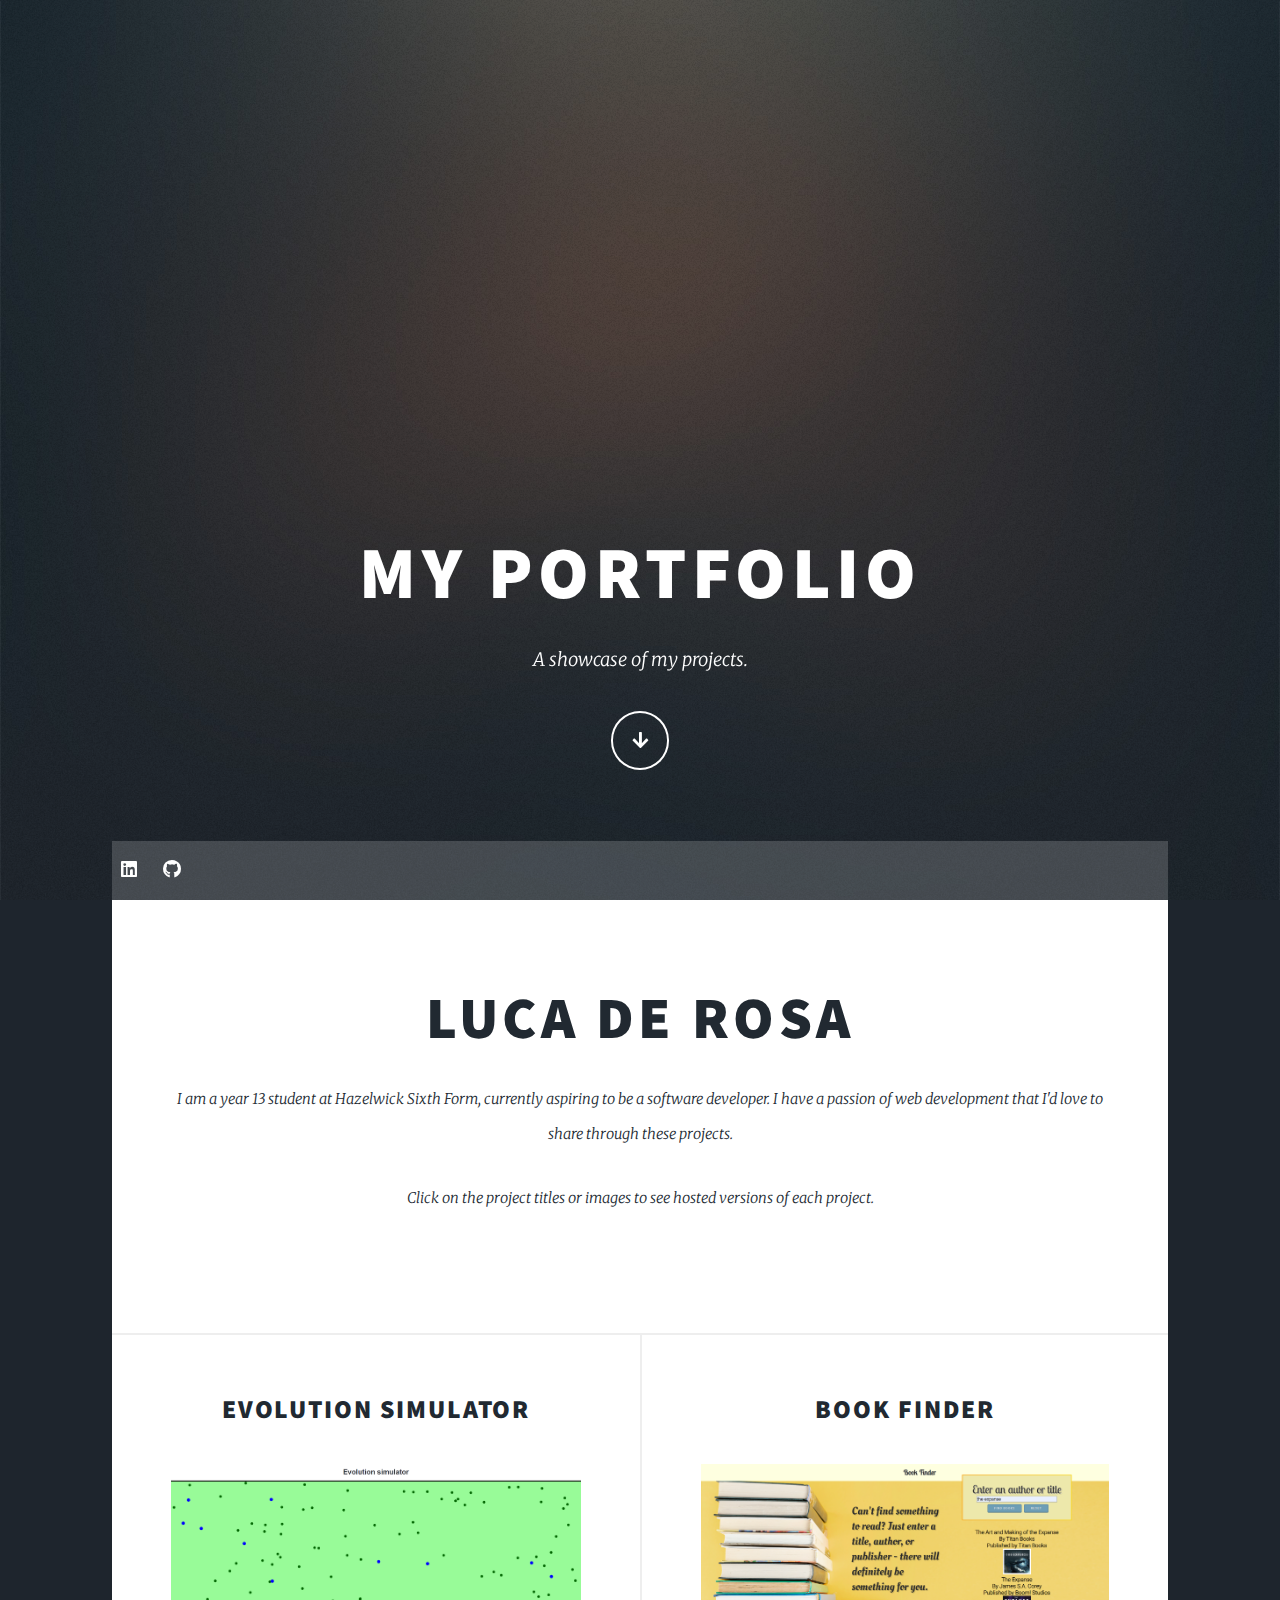
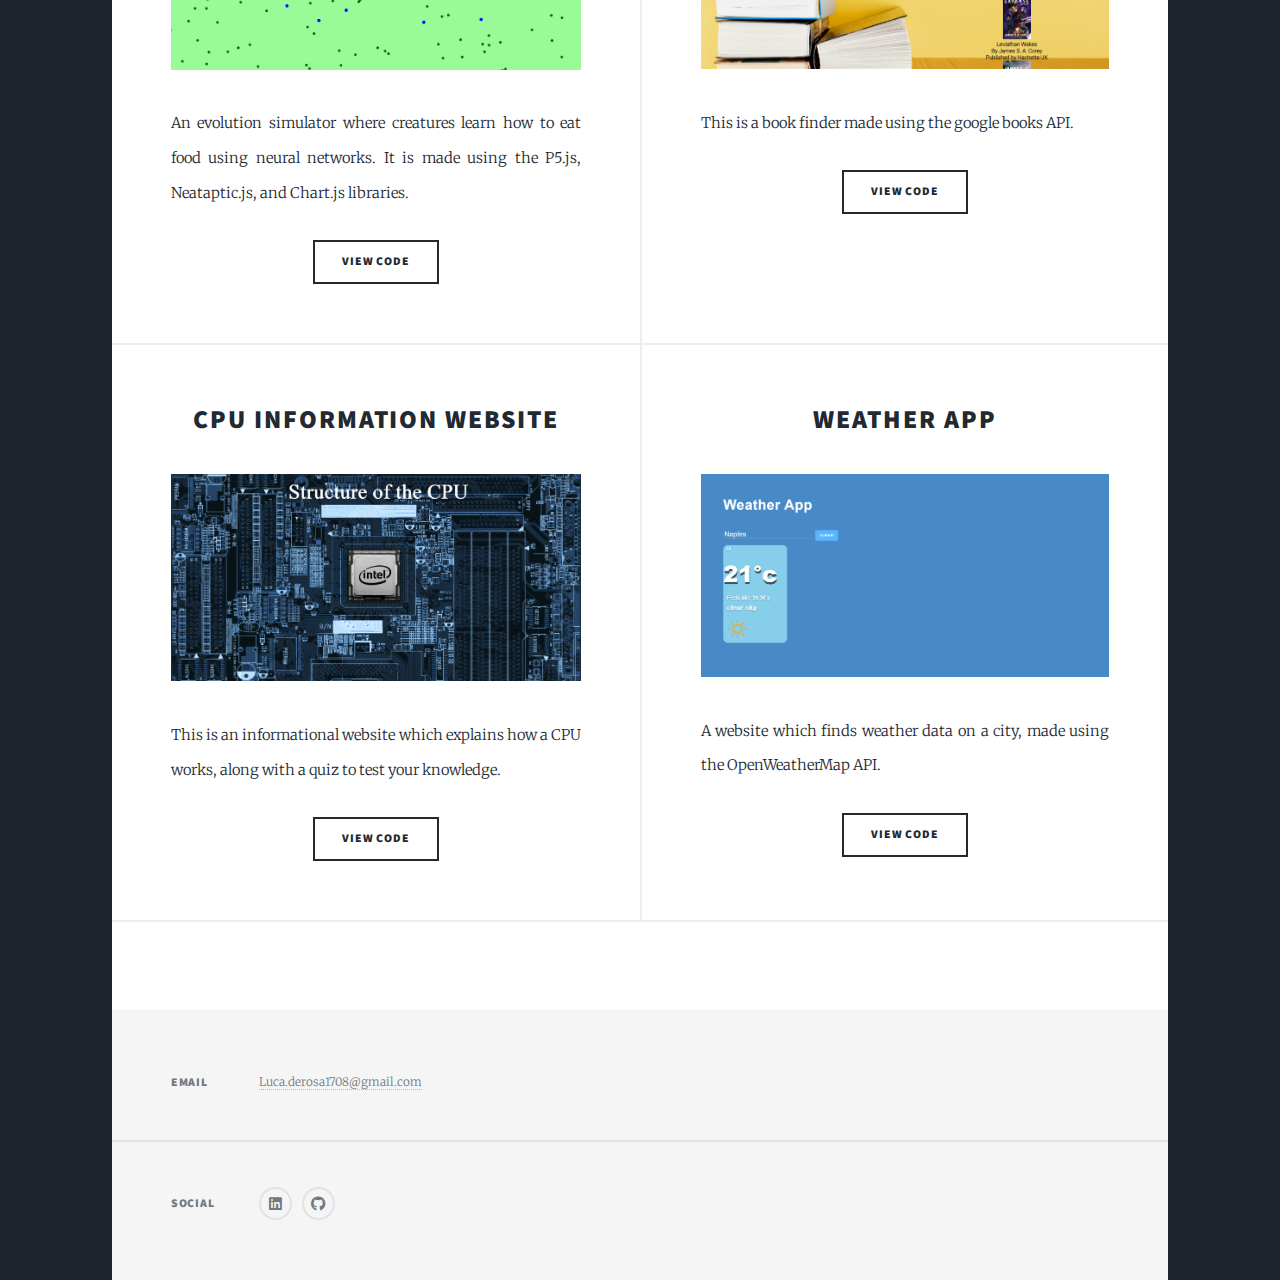
==== commit 11d45e41: "Update index.html" ====
--- a/index.html
+++ b/index.html
@@ -50,7 +50,7 @@
 								<header class="major">
 							
 									<h2>Luca De Rosa</h2>
-									<p>I am a year 13 student at Hazelwick Sixth form but currently aspiring to be a software developer. I have a passion of web development that I'd love to share through these projects.</p>
+									<p>I am a year 13 student at Hazelwick Sixth Form, currently aspiring to be a software developer. I have a passion of web development that I'd love to share through these projects.</p>
 									<p>Click on the project titles or images to see hosted versions of each project.</p>
 								</header>
 								
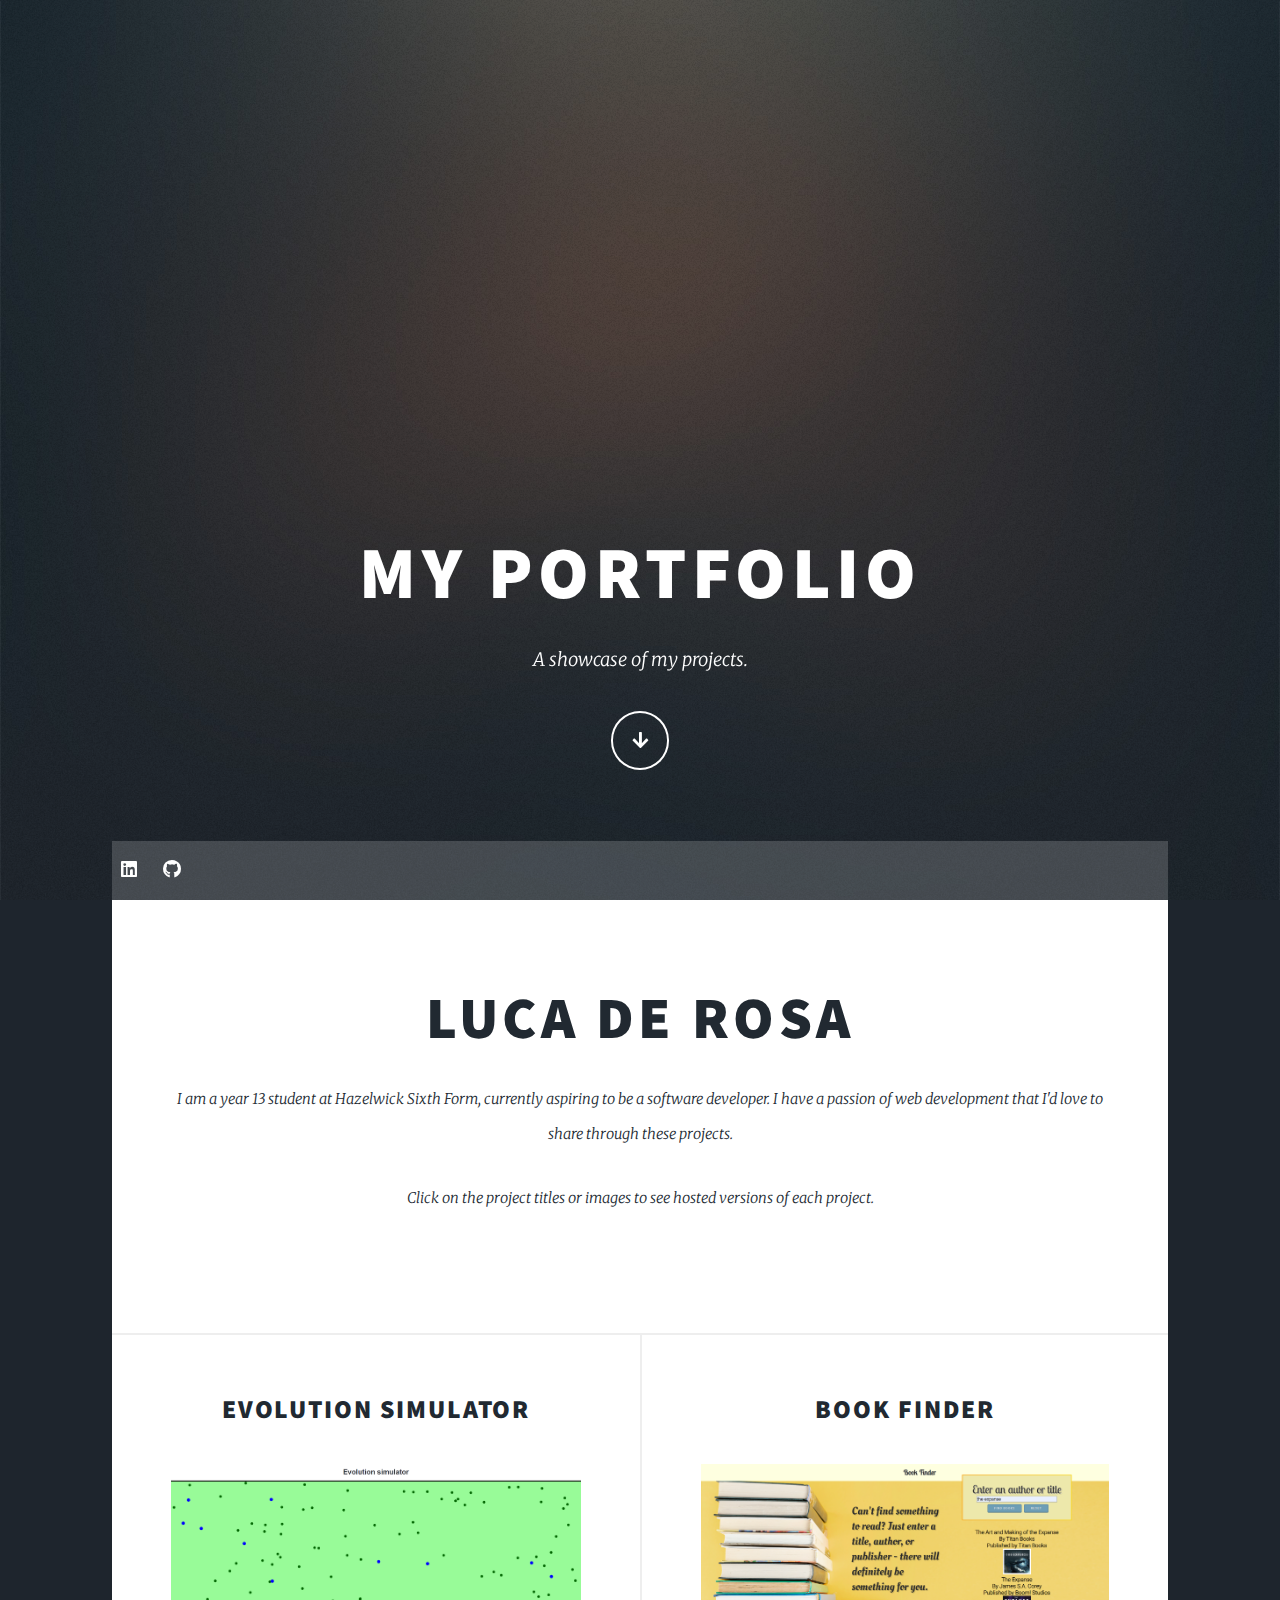
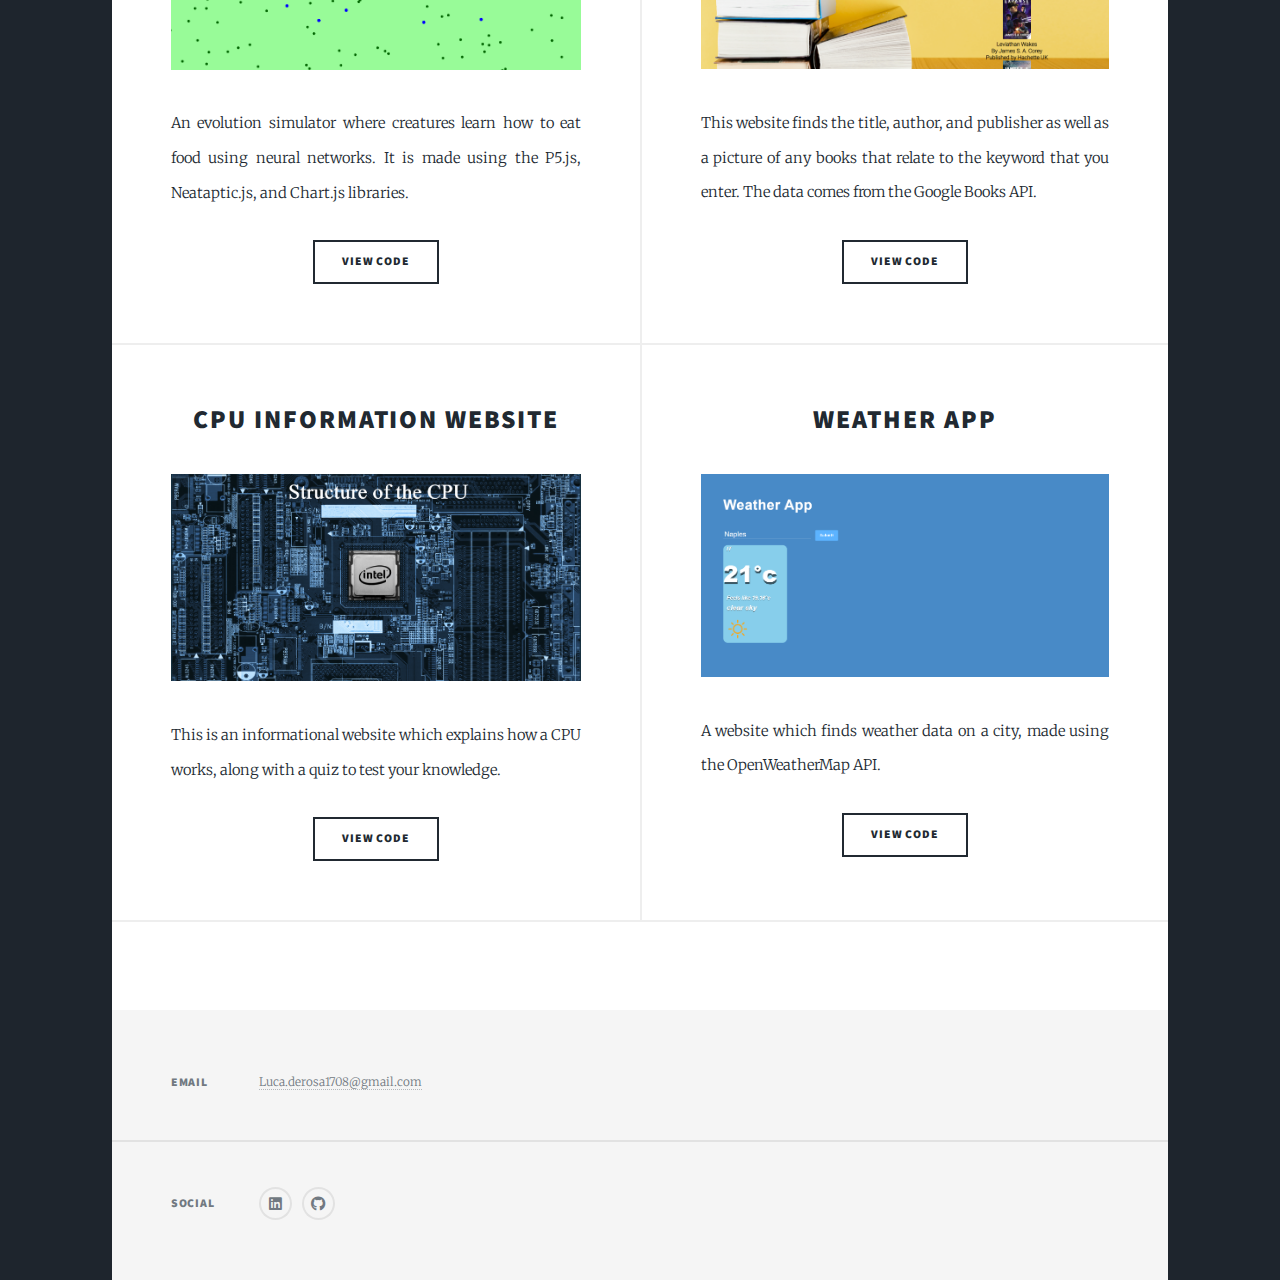
==== commit bca33833: "Update index.html" ====
--- a/index.html
+++ b/index.html
@@ -76,7 +76,7 @@
 										<h2><a href="/Projects/Book%20Finder/index.html" target="_blank">Book Finder<br /></a></h2>
 									</header>
 									<a href="/Projects/Book%20Finder/index.html" target="_blank" class="image fit"><img src="images/BookFinder.PNG" alt="" /></a>
-									<p>This is a book finder made using the google books API.</p>
+									<p>This website finds the title, author, and publisher as well as a picture of any books that relate to the keyword that you enter. The data comes from the Google Books API.</p>
 									<ul class="actions special">
 										<li><a href="https://github.com/LJDR17/JavaScript-programs/tree/master/Book%20finder" target="_blank" class="button">View code</a></li>
 									</ul>
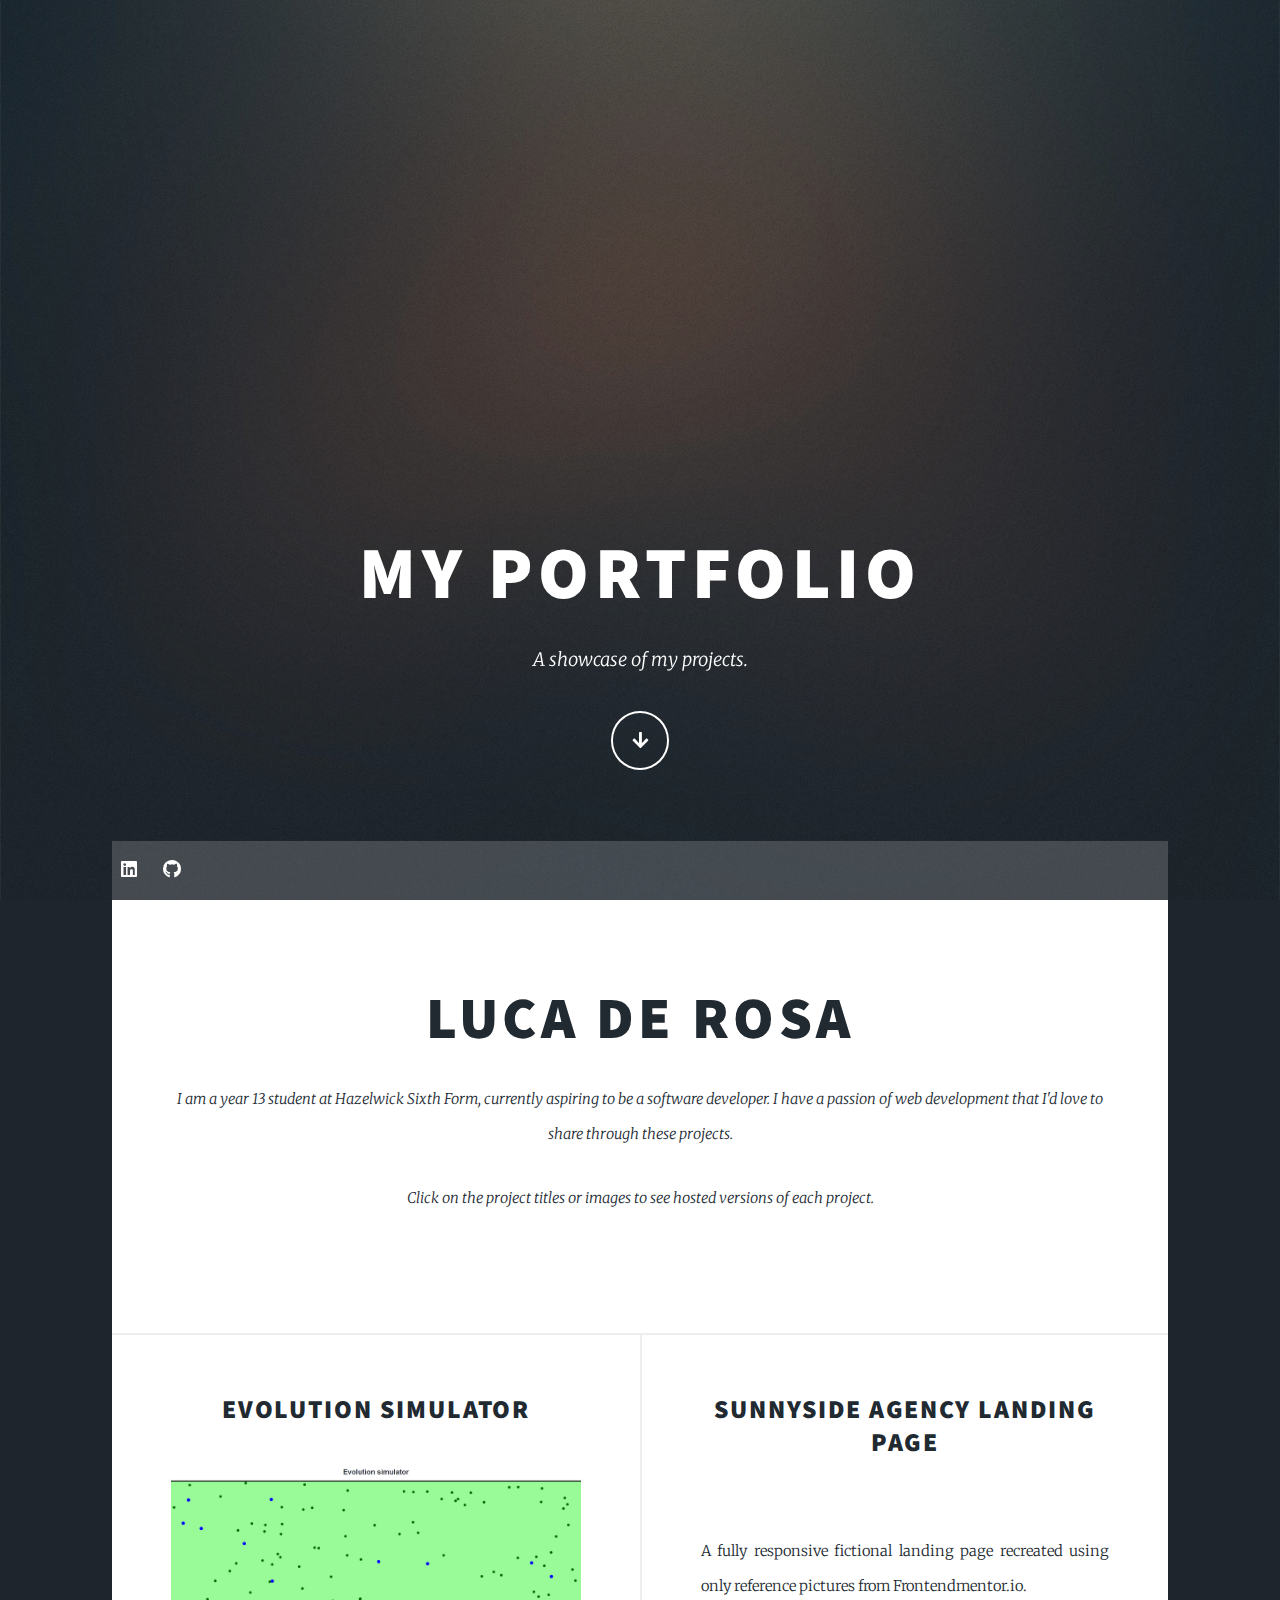
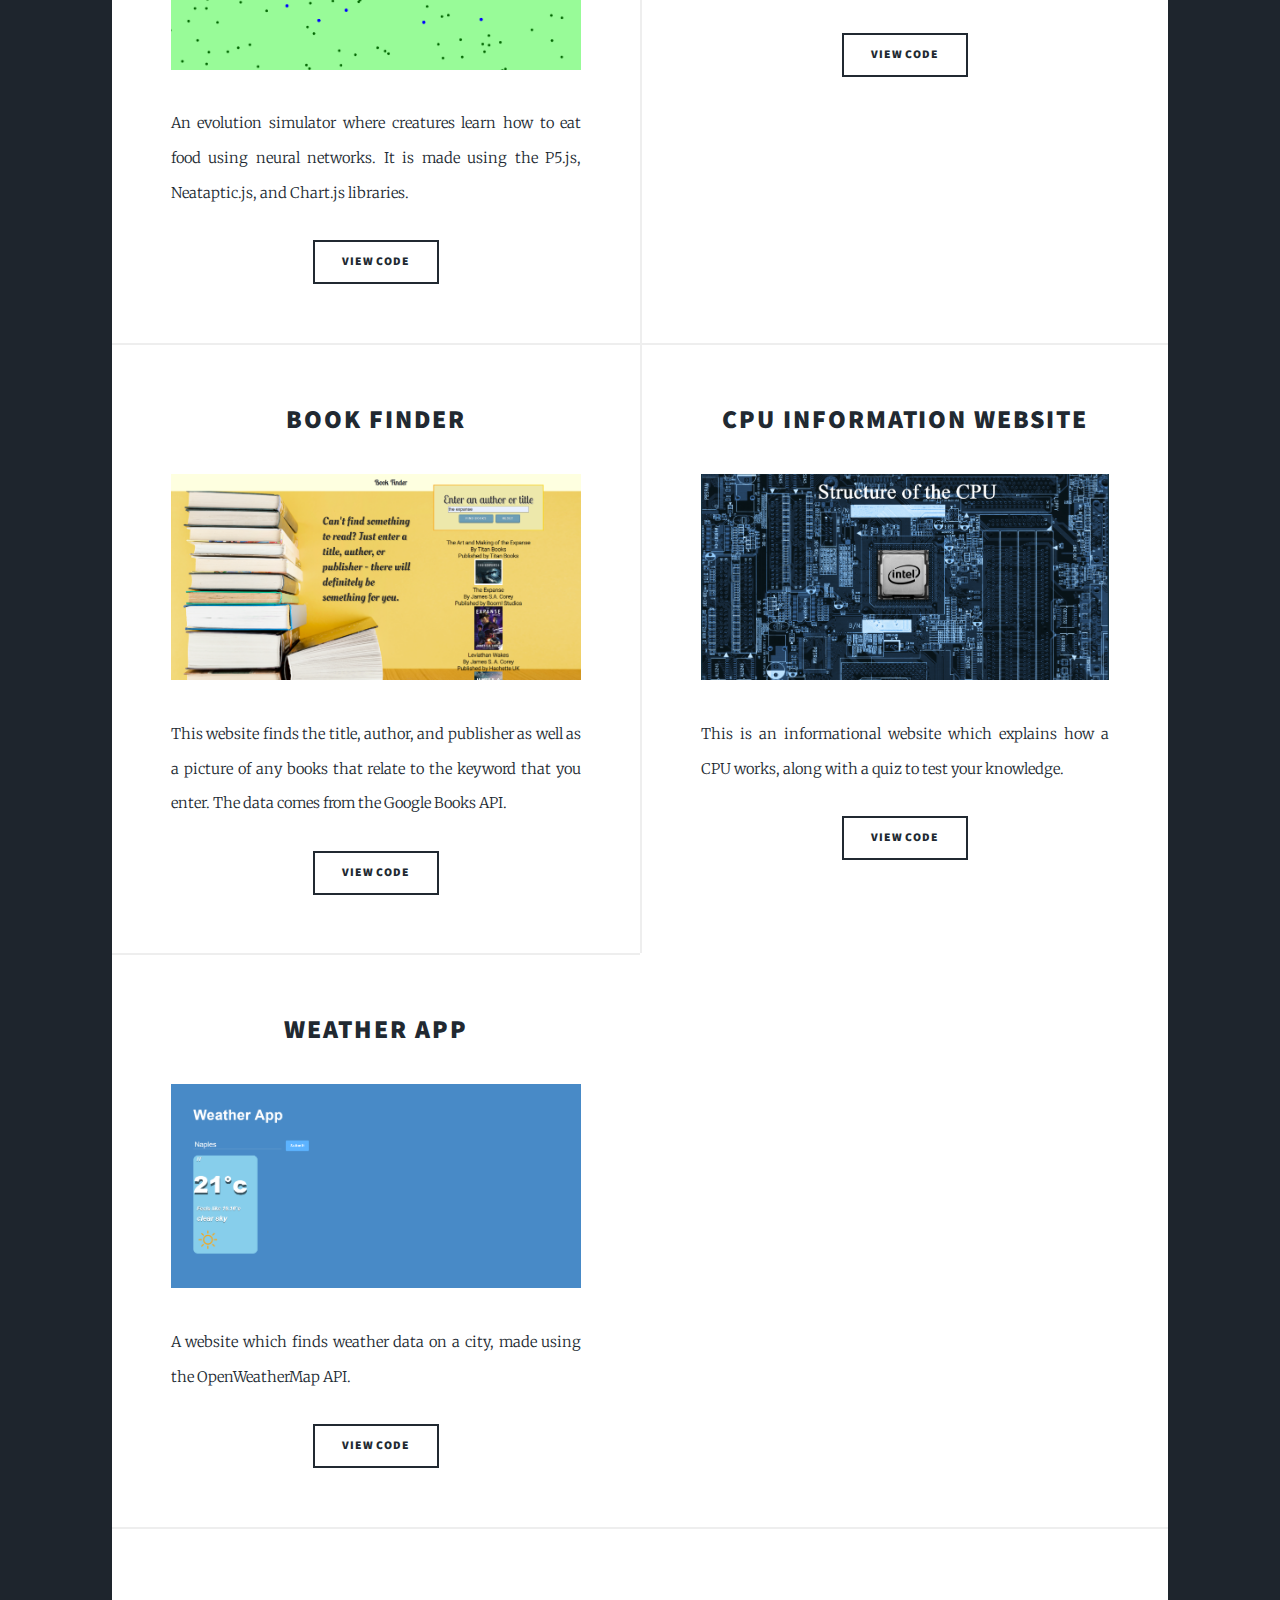
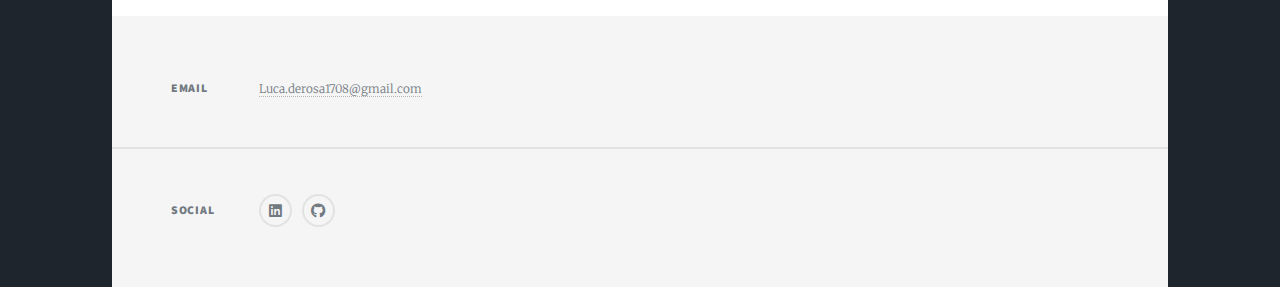
==== commit eefc46f8: "Update index.html" ====
--- a/index.html
+++ b/index.html
@@ -8,7 +8,7 @@
 	<head>
 		<title>Project Portfolio</title>
 		<meta charset="utf-8" />
-		<meta name="viewport" content="width=device-width, initial-scale=1, user-scalable=no" />
+		<meta name="viewport" content="width=device-width, initial-scale=1, user-scalable=no"/>
 		<link rel="stylesheet" href="assets/css/main.css" />
 		<noscript><link rel="stylesheet" href="assets/css/noscript.css" /></noscript>
 	</head>
@@ -68,6 +68,17 @@
 									<p>An evolution simulator where creatures learn how to eat food using neural networks. It is made using the P5.js, Neataptic.js, and Chart.js libraries.</p>
 									<ul class="actions special">
 										<li><a href="https://github.com/LJDR17/Evolution-simulator" target="_blank" class="button">View code</a></li>
+									</ul>
+								</article>
+								<article>
+									<header>
+										
+										<h2><a href="/Projects/Sunnyside%20agency%20landing%20page/index.html" target="_blank">Sunnyside agency landing page<br /></a></h2>
+									</header>
+									<a href="/Projects/Sunnyside%20agency%20landing%20page/index.html" target="_blank" class="image fit"><img src="images/sunnyside.png" alt="" /></a>
+									<p>A fully responsive fictional landing page recreated using only reference pictures from Frontendmentor.io.</p>
+									<ul class="actions special">
+										<li><a href="https://github.com/LJDR17/Sunnyside-agency-landing-page" target="_blank" class="button">View code</a></li>
 									</ul>
 								</article>
 								<article>
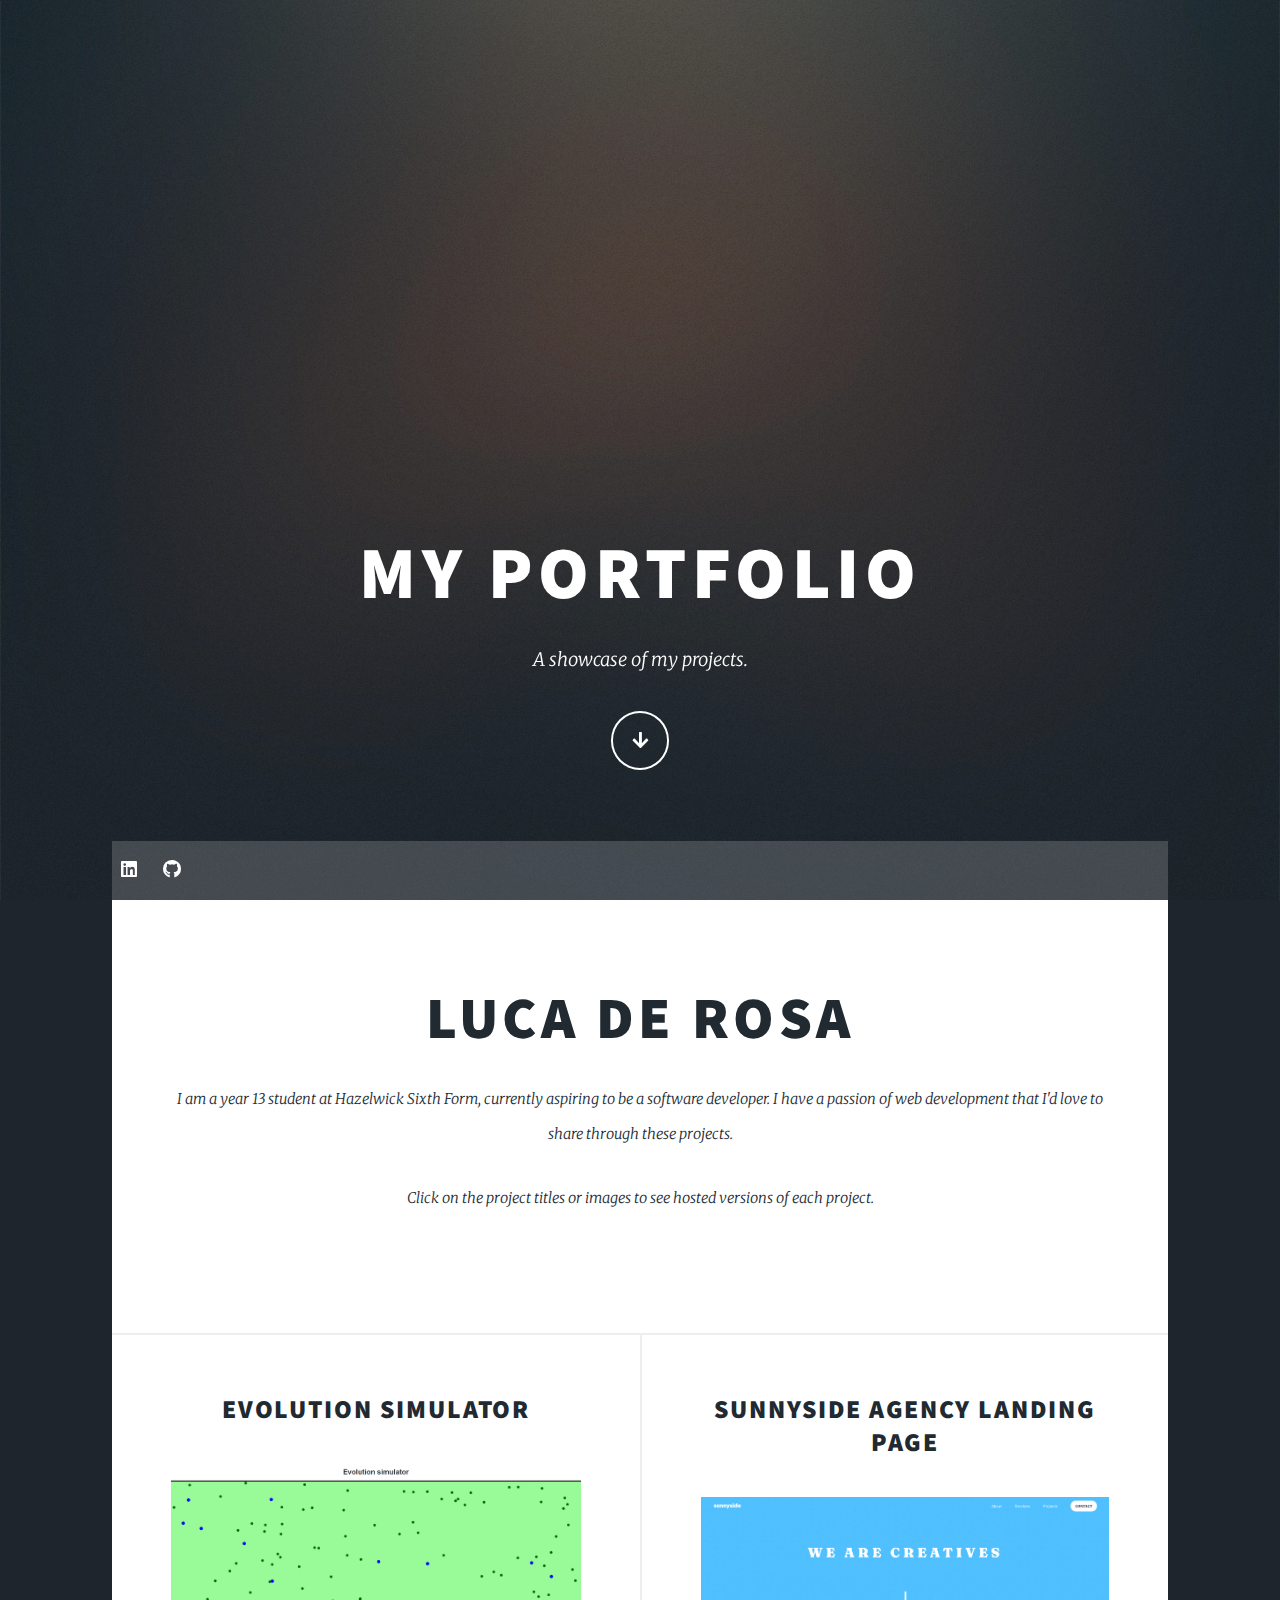
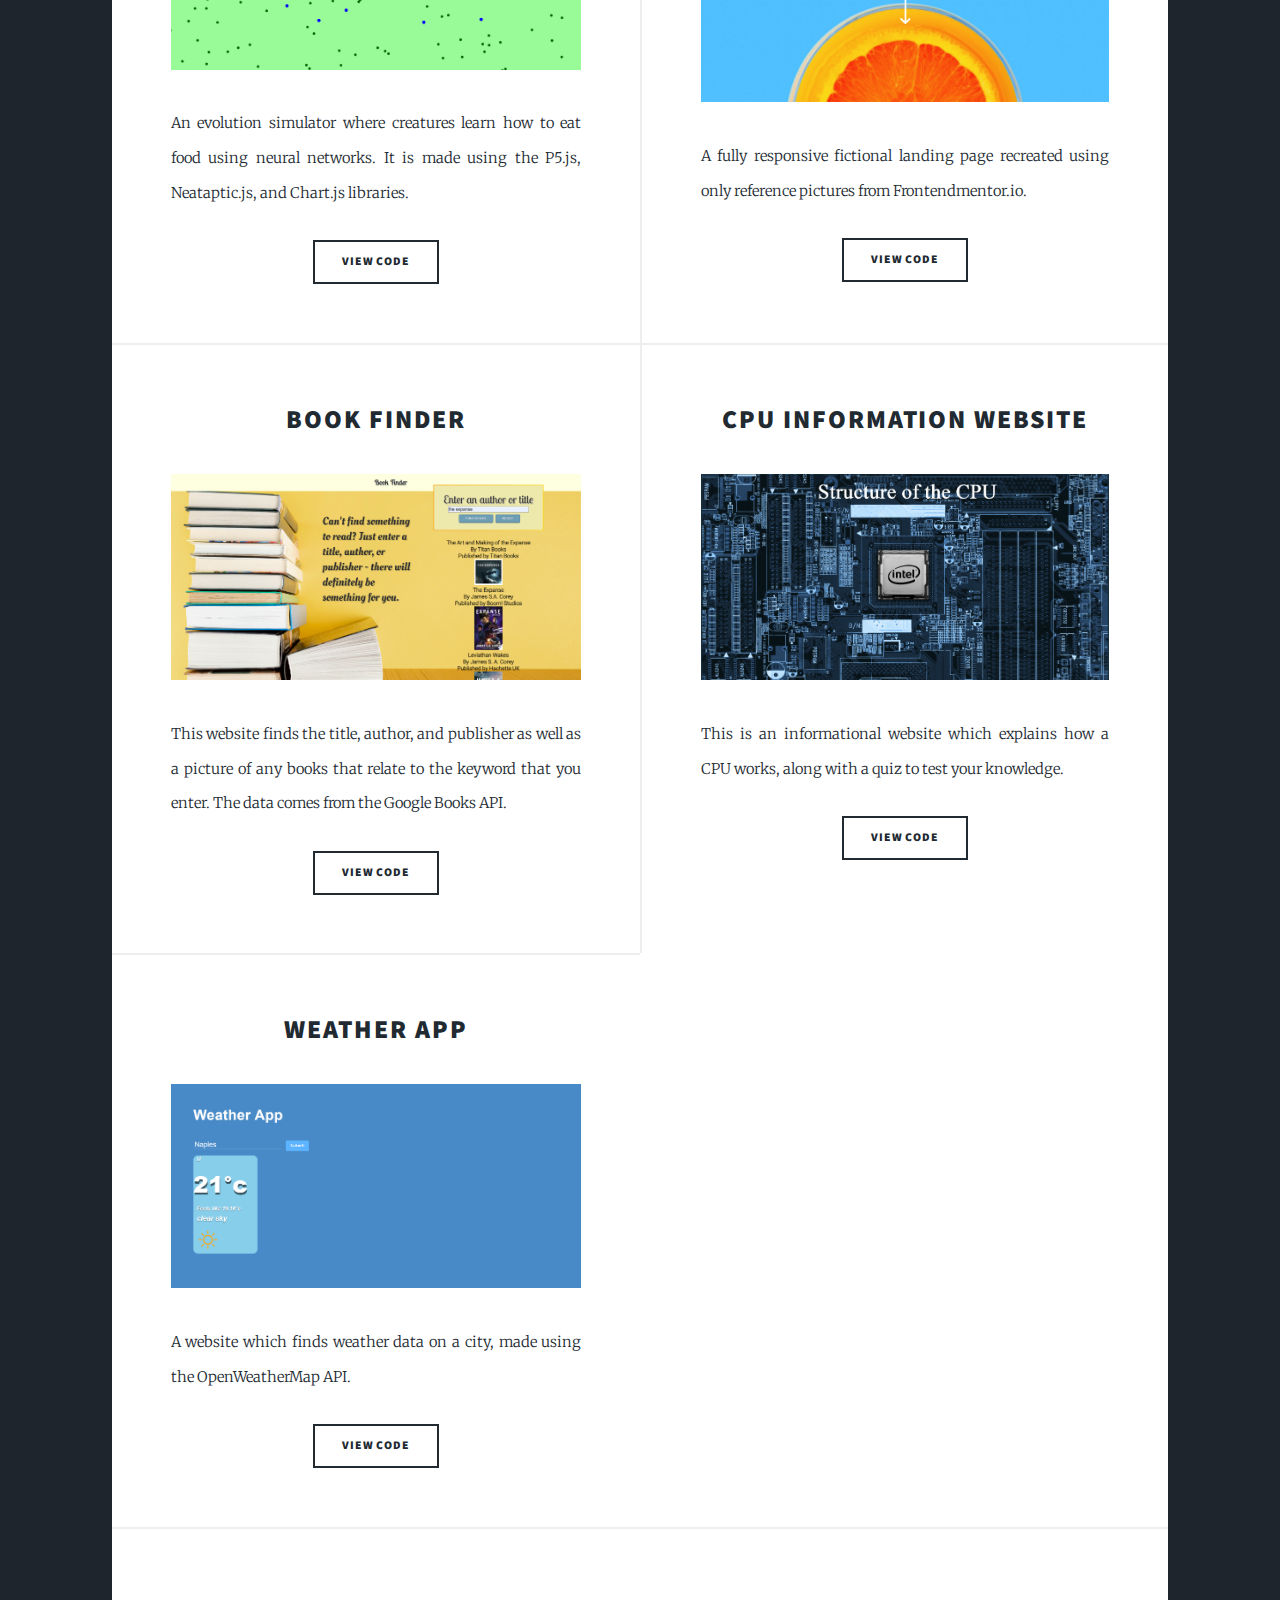
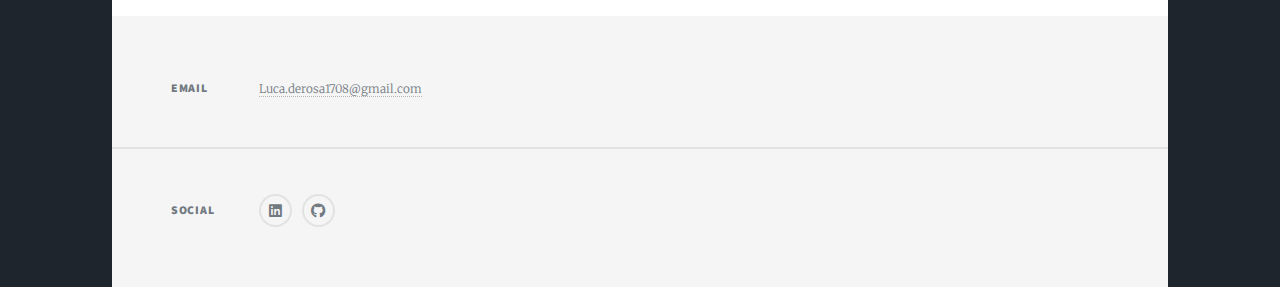
==== commit 4b0ac81c: "Update index.html" ====
--- a/index.html
+++ b/index.html
@@ -75,7 +75,7 @@
 										
 										<h2><a href="/Projects/Sunnyside%20agency%20landing%20page/index.html" target="_blank">Sunnyside agency landing page<br /></a></h2>
 									</header>
-									<a href="/Projects/Sunnyside%20agency%20landing%20page/index.html" target="_blank" class="image fit"><img src="images/sunnyside.png" alt="" /></a>
+									<a href="/Projects/Sunnyside%20agency%20landing%20page/index.html" target="_blank" class="image fit"><img src="images/sunnyside.PNG" alt="" /></a>
 									<p>A fully responsive fictional landing page recreated using only reference pictures from Frontendmentor.io.</p>
 									<ul class="actions special">
 										<li><a href="https://github.com/LJDR17/Sunnyside-agency-landing-page" target="_blank" class="button">View code</a></li>
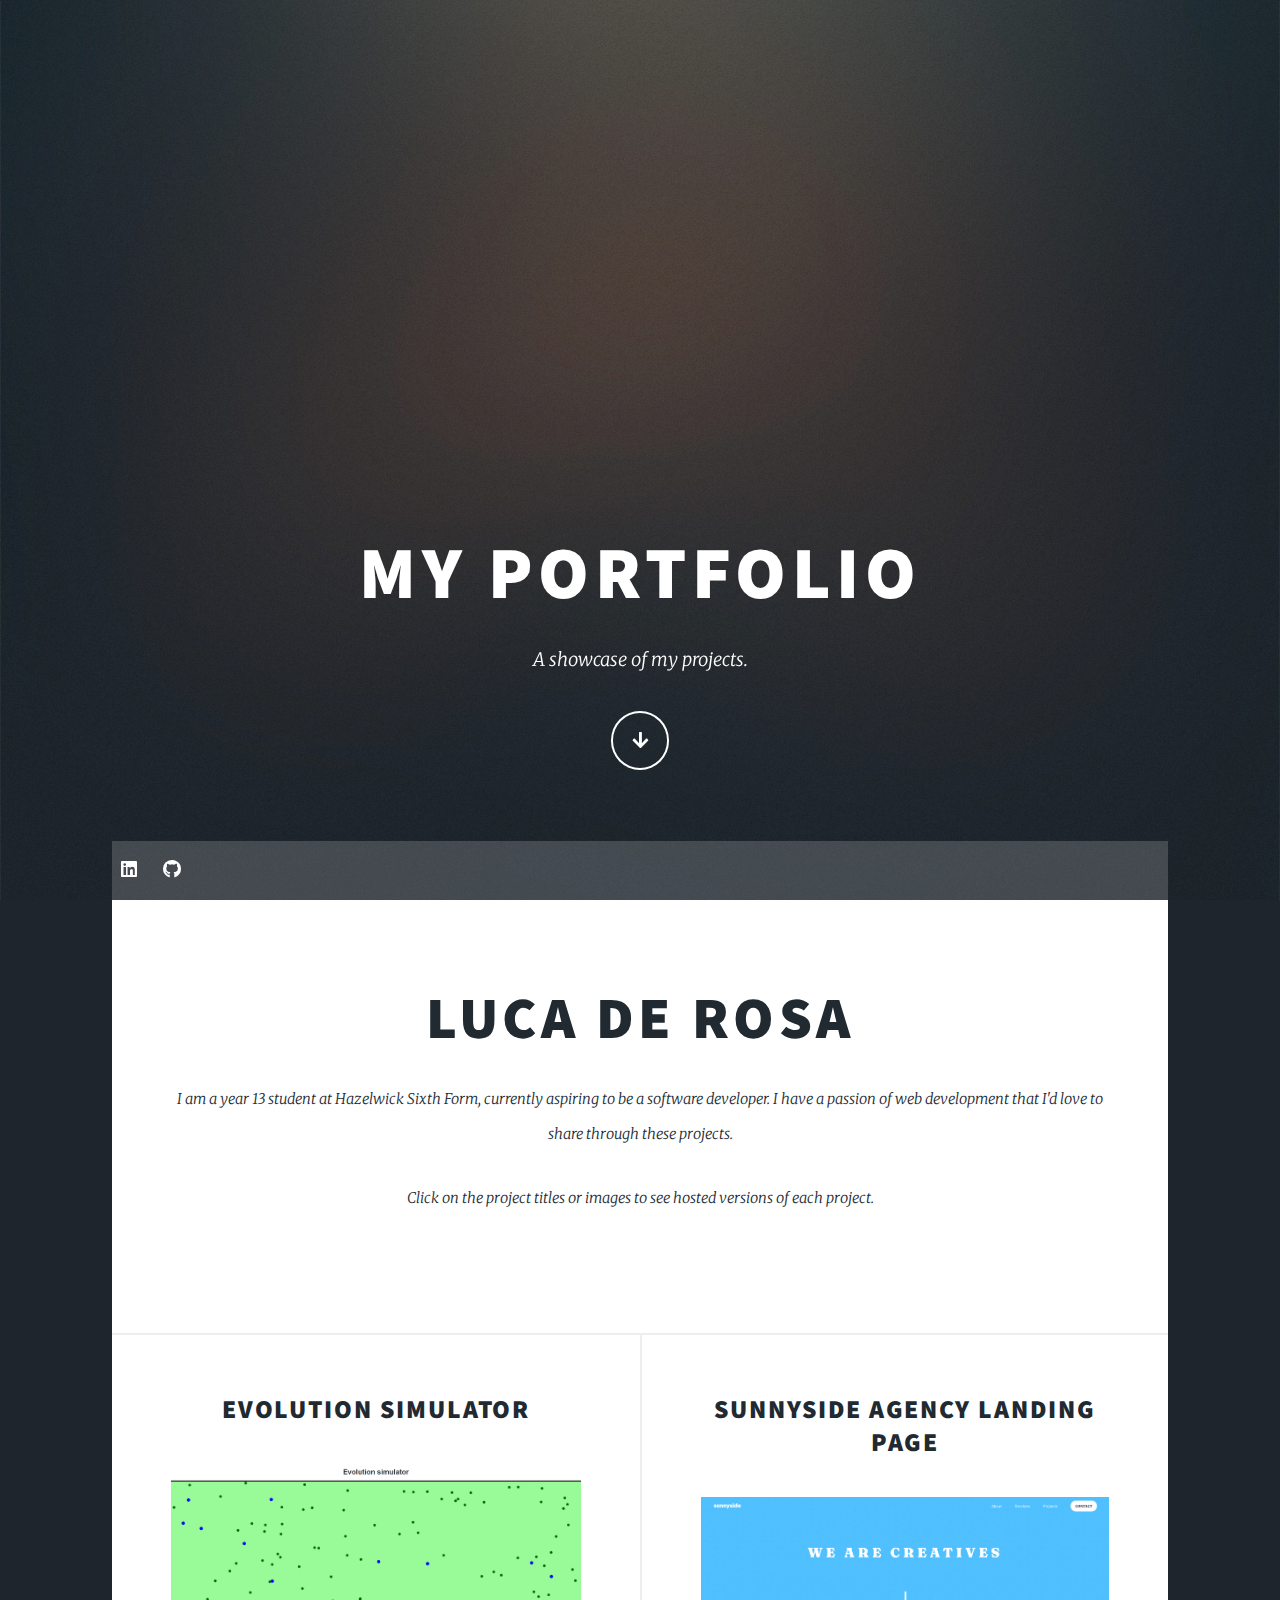
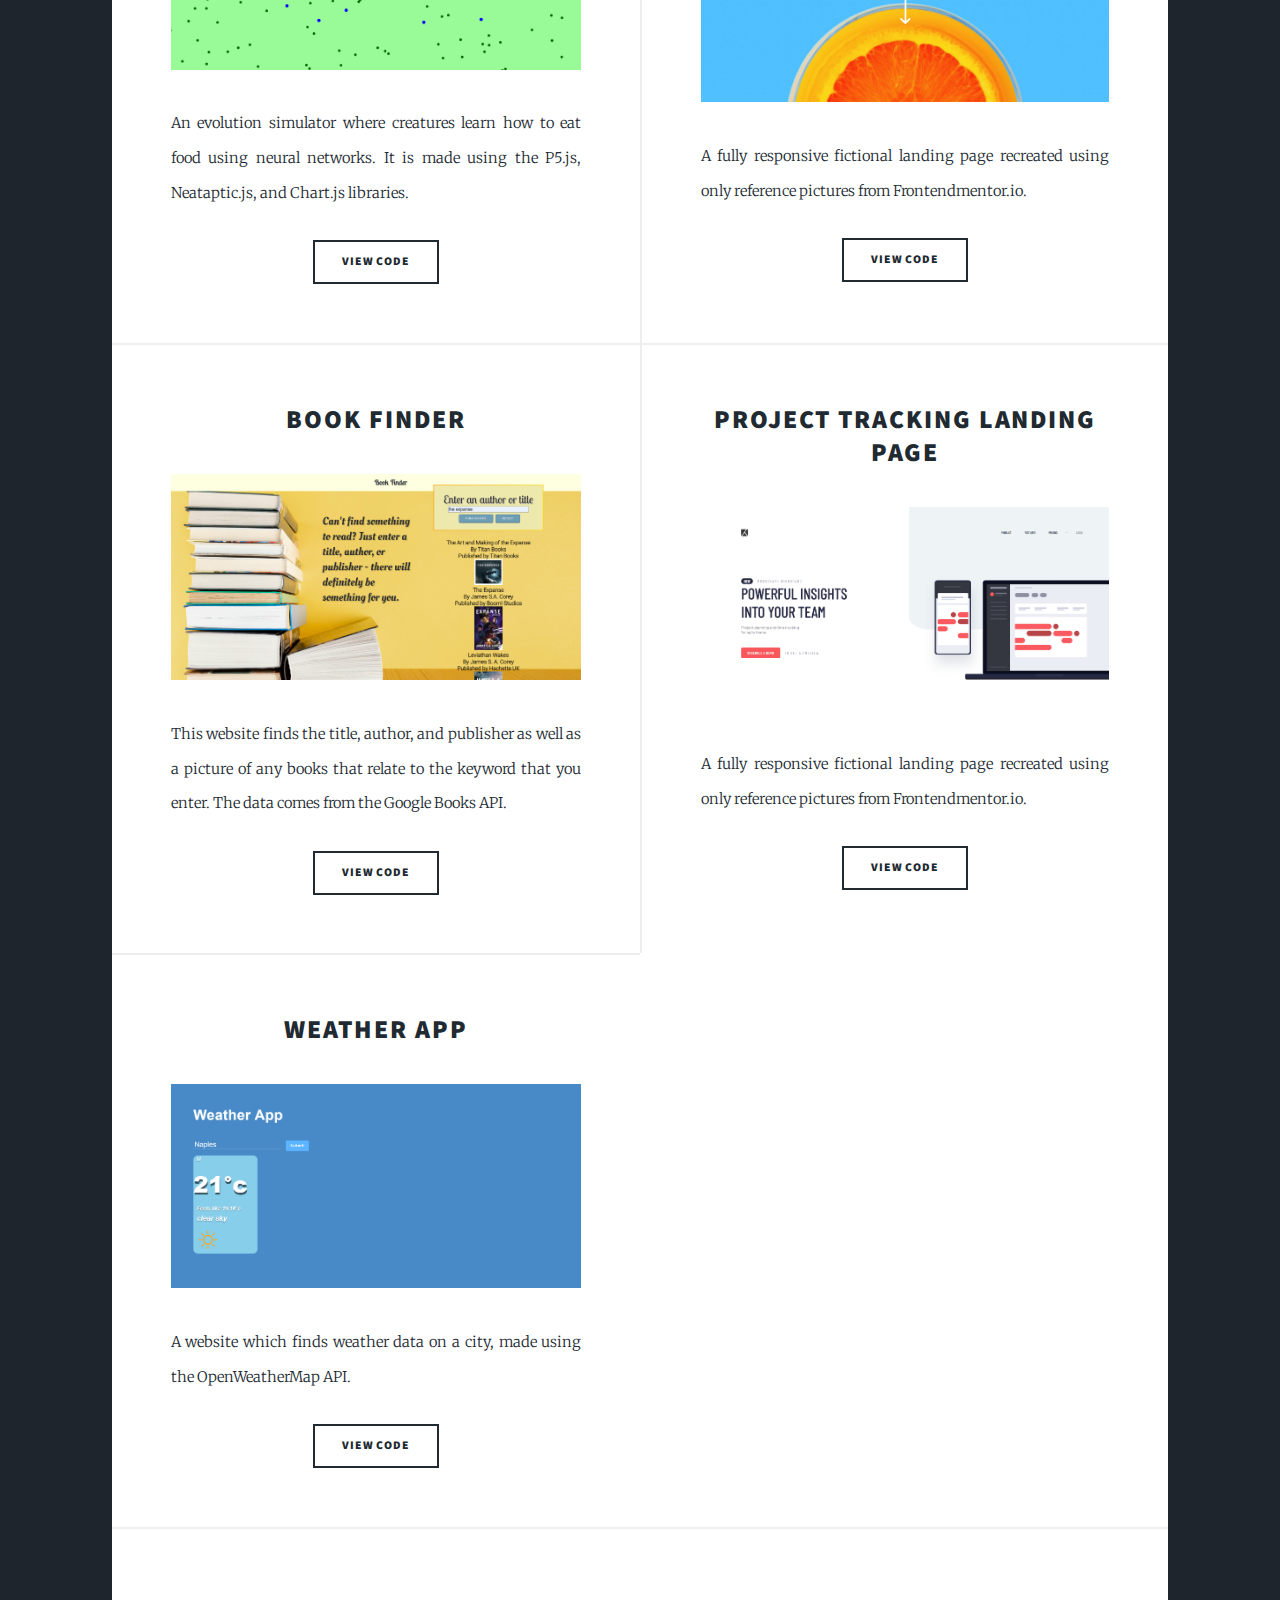
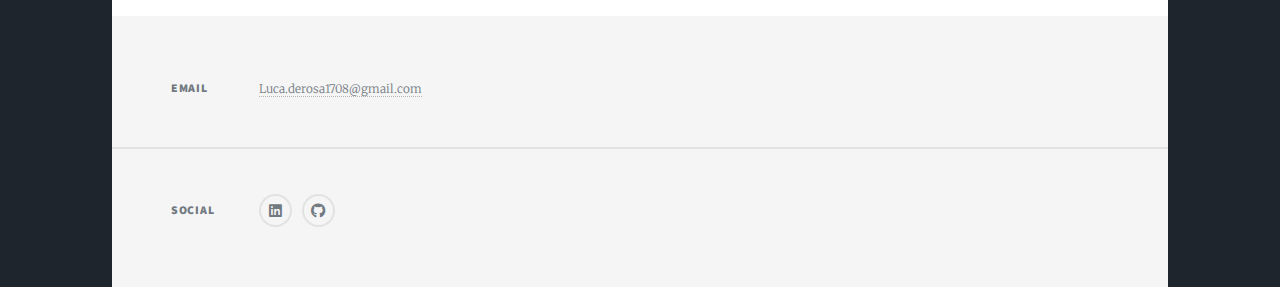
==== commit 8a225cdb: "Update index.html" ====
--- a/index.html
+++ b/index.html
@@ -95,12 +95,12 @@
 								<article>
 									<header>
 										
-										<h2><a href="/Projects/CPU/index.html" target="_blank">CPU information website<br /></a></h2>
+										<h2><a href="/Projects/Project%20tracking%20intro%20component/index.html" target="_blank">Project tracking landing page<br /></a></h2>
 									</header>
-									<a href="/Projects/CPU/index.html" target="_blank" class="image fit"><img src="images/CPUwebsite.png" alt="" /></a>
-									<p>This is an informational website which explains how a CPU works, along with a quiz to test your knowledge.</p>
+									<a href="/Projects/Project%20tracking%20intro%20component/index/html" target="_blank" class="image fit"><img src="images/Project.PNG" alt="" /></a>
+									<p>A fully responsive fictional landing page recreated using only reference pictures from Frontendmentor.io.</p>
 									<ul class="actions special">
-										<li><a href="https://github.com/LJDR17/Websites/tree/master/CPU" target="_blank" class="button">View code</a></li>
+										<li><a href="https://github.com/LJDR17/Project-tracking-intro-component" target="_blank" class="button">View code</a></li>
 									</ul>
 								</article>
 								<article>
